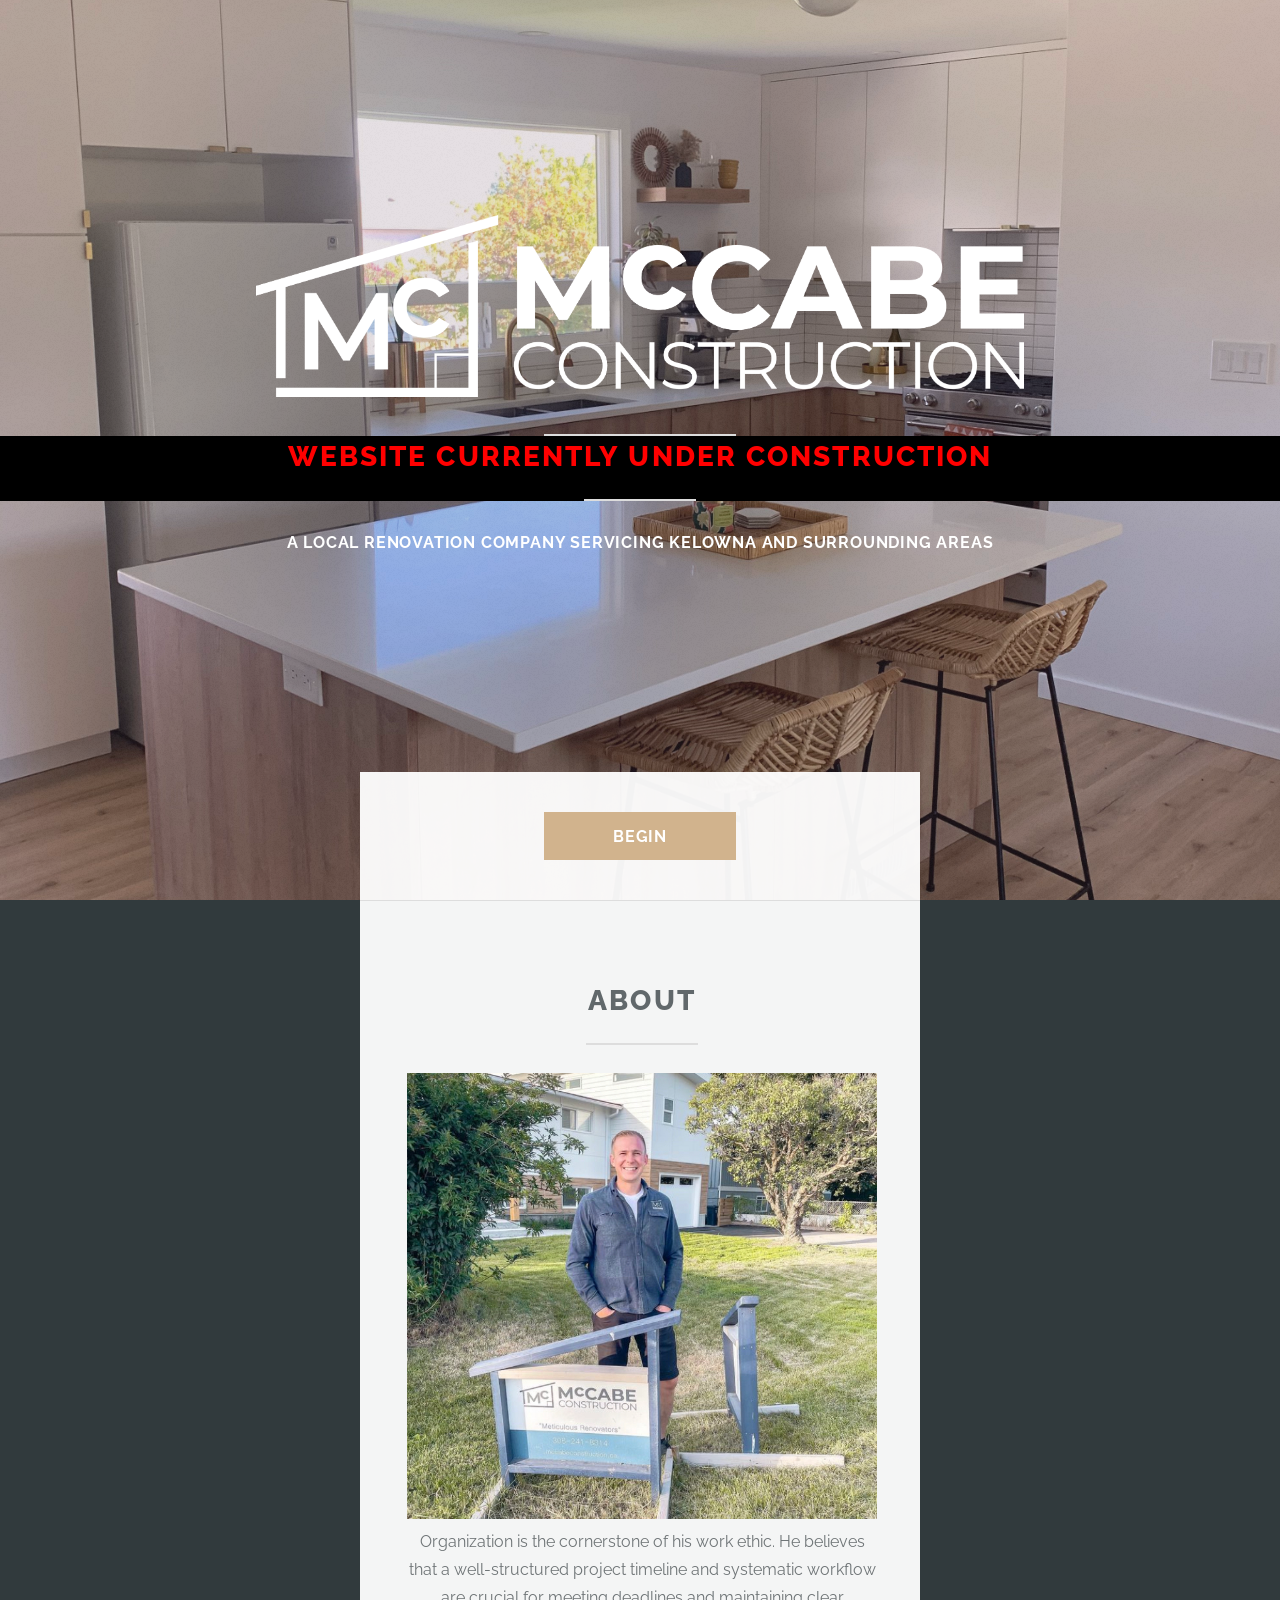
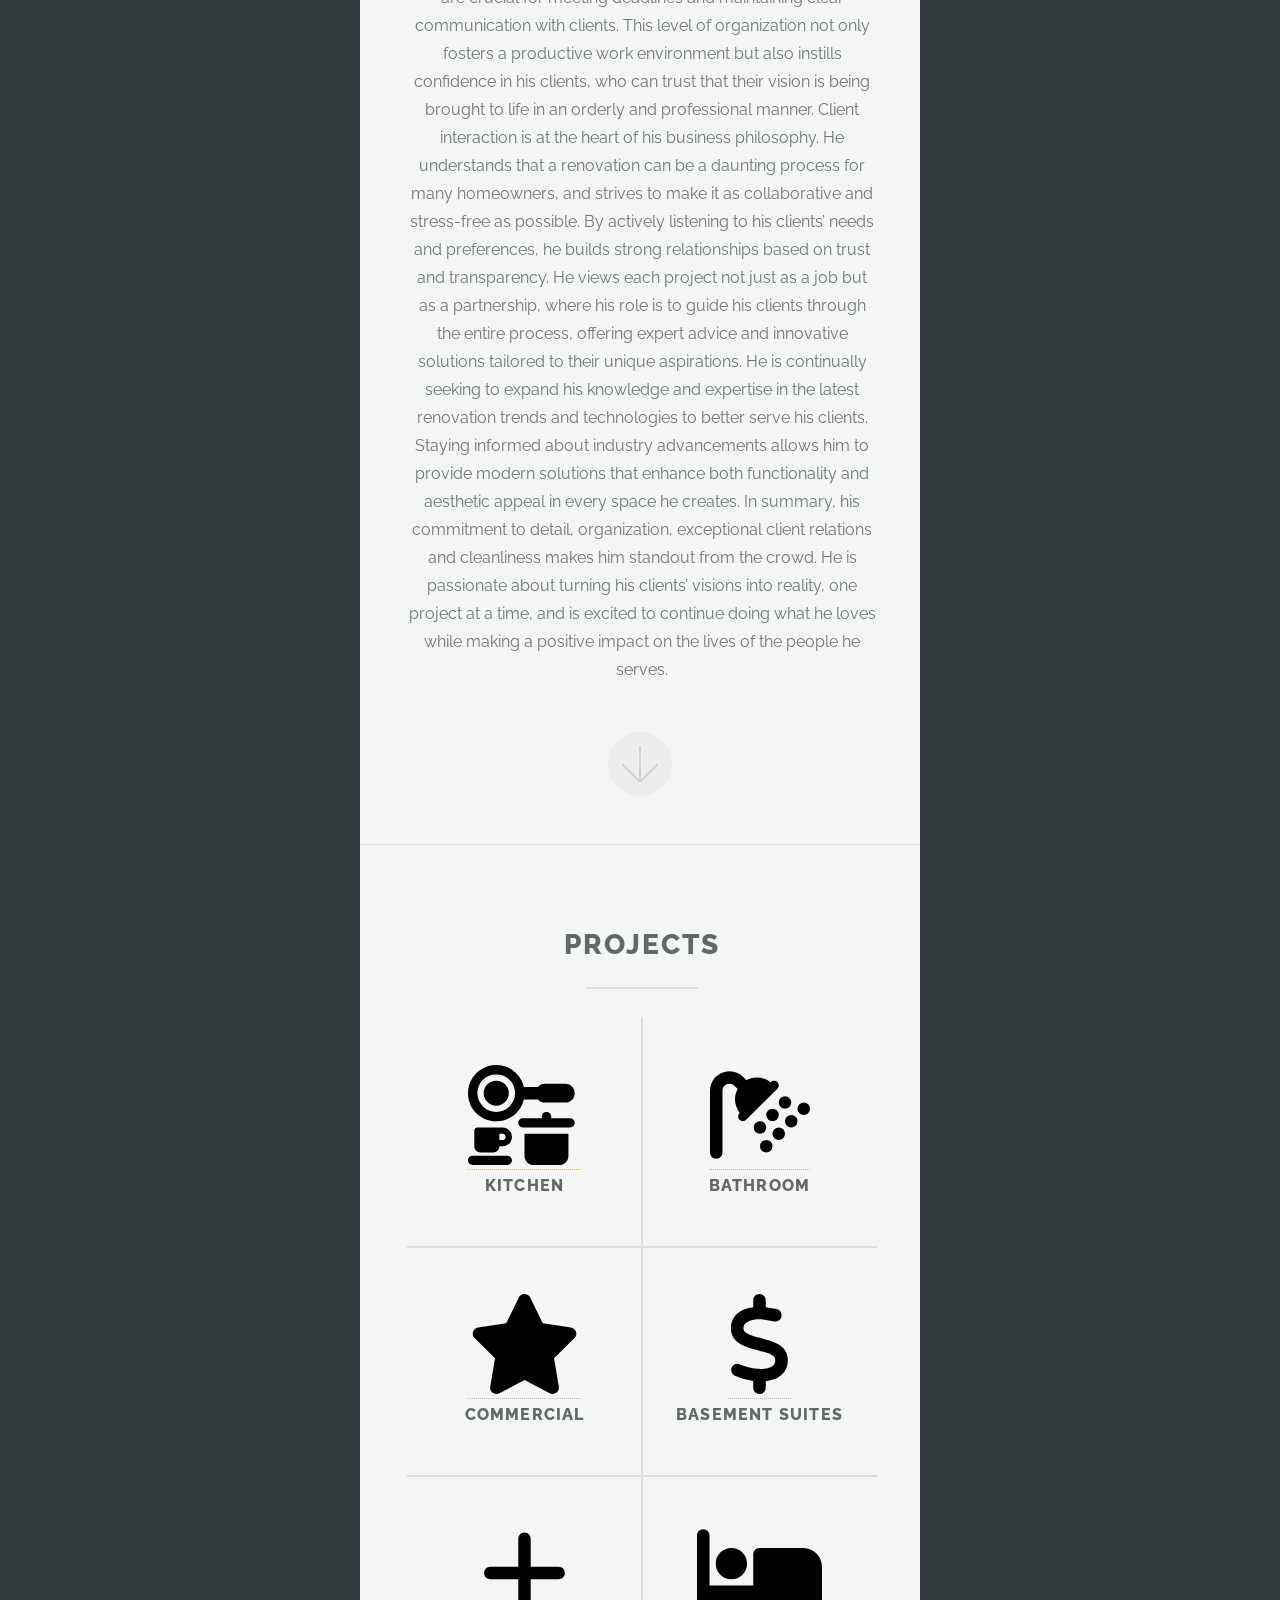
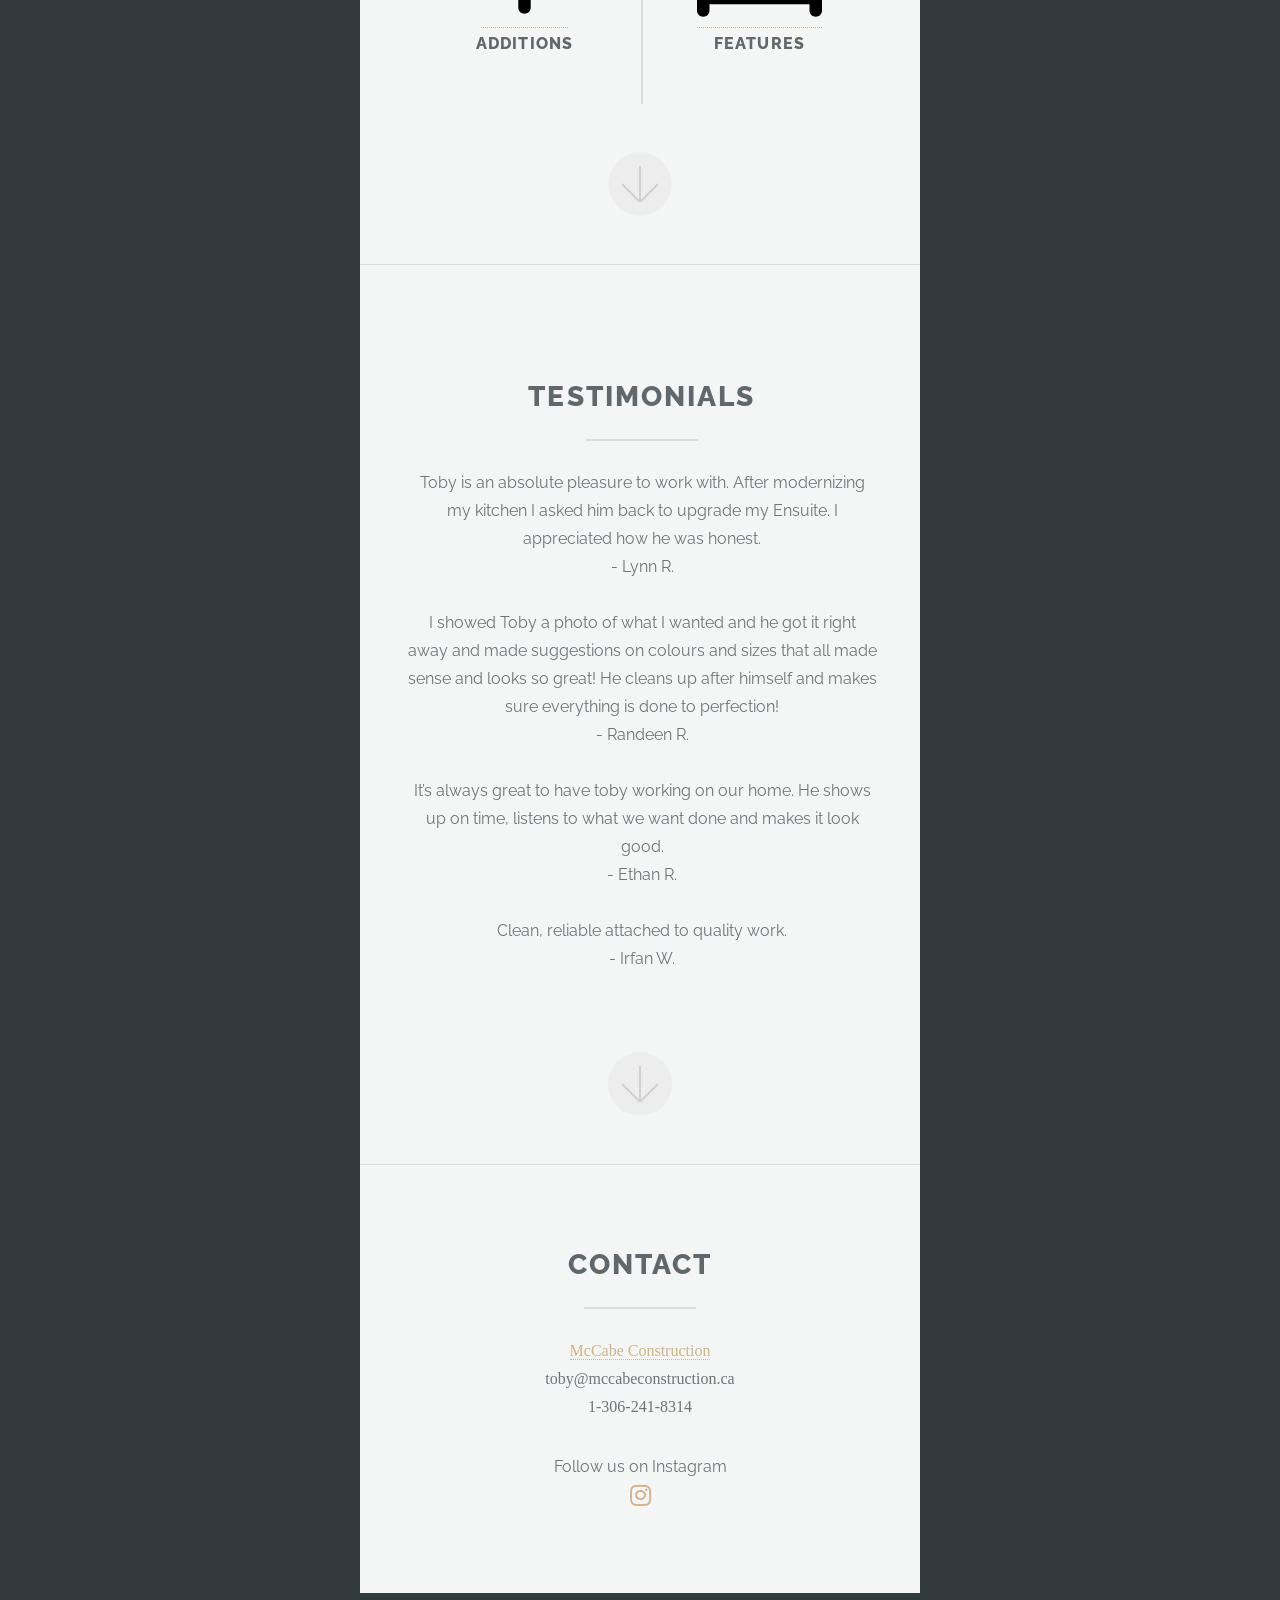
==== index.html @ 3f967850 "added projects pages" ====
<!DOCTYPE HTML>
<html>
	<head>
		<title>McCabe Construction</title>
		<meta charset="utf-8" />
		<meta name="viewport" content="width=device-width, initial-scale=1, user-scalable=no" />
		<link rel="stylesheet" href="assets/css/main.css" />
	</head>
	<body class="is-preload">

		<!-- Header -->
			<section id="header">
				<header class="major">
					<h1>
					<img width=60% src="img/mccabeConstruction.png">
					</h1>
					<h2 style="color:red;background:black">Website Currently Under Construction</h2>
					<p>A local renovation company servicing Kelowna and surrounding areas</p>
				</header>
				<div class="container">
					<ul class="actions special">
						<li><a href="#one" class="button primary scrolly">Begin</a></li>
					</ul>
				</div>
			</section>

		<!-- One -->
			<section id="one" class="main special">
				<div class="container">
					<div class="content">
						<header class="major">
							<h2>About</h2>
						</header>
						<div>
						<img width=100% src="images/about.jpg">
						</div>
						<p>
Organization is the cornerstone of his work ethic. He believes that a well-structured project timeline and systematic workflow are crucial for meeting deadlines and maintaining clear communication with clients.

This level of organization not only fosters a productive work environment but also instills confidence in his clients, who can trust that their vision is being brought to life in an orderly and professional manner.



Client interaction is at the heart of his business philosophy. He understands that a renovation can be a daunting process for many homeowners, and strives to make it as collaborative and stress-free as possible. By actively listening to his clients’ needs and preferences, he builds strong relationships based on trust and transparency. He views each project not just as a job but as a partnership, where his role is to guide his clients through the entire process, offering expert advice and innovative solutions tailored to their unique aspirations.

He is continually seeking to expand his knowledge and expertise in the latest renovation trends and technologies to better serve his clients. Staying informed about industry advancements allows him to provide modern solutions that enhance both functionality and aesthetic appeal in every space he creates.

In summary, his commitment to detail, organization, exceptional client relations and cleanliness makes him standout from the crowd. He is passionate about turning his clients’ visions into reality, one project at a time, and is excited to continue doing what he loves while making a positive impact on the lives of the people he serves.

					</p>
					</div>
					<a href="#two" class="goto-next scrolly">Next</a>
				</div>
			</section>

		<!-- Two -->
			<section id="two" class="main special">
				<div class="container">
					<div class="content">
						<header class="major">
							<h2>Projects</h2>
						</header>
						<ul class="icons-grid">
							<li>
								<a href="kitchen.html">
									<img style="height:100px" src="images/kitchen.svg">
									<h3>Kitchen</h3>
								</a>
							</li>
							<li>
								<a href="bathroom.html">
									<img style="height:100px" src="images/bathroom.svg">
									<h3>Bathroom</h3>
								</a>
							</li>
							<li>
								<a href="commercial.html">
									<img style="height:100px" src="images/commercial.svg">
									<h3>Commercial</h3>
								</a>
							</li>
							<li>
								<a href="suite.html">
									<img style="height:100px"  src="images/suite.svg">
									<h3>Basement Suites</h3>
								</a>
							</li>
							<li>
								<a href="additions.html">
									<img style="height:100px" src="images/additions.svg">
									<h3>Additions</h3>
								</a>
							</li>
							<li>
								<a href="features.html">
									<img style="height:100px" src="images/features.svg">
									<h3>Features</h3>
								</a>
							</li>
						</ul>
					</div>
					<a href="#three" class="goto-next scrolly">Next</a>
				</div>
			</section>

		<!-- Three -->
			<section id="three" class="main special">
				<div class="container">
					<div class="content">
						<header class="major">
							<h2>Testimonials </h2>
						</header>
						<p>
Toby is an absolute pleasure to work with. After modernizing my kitchen I asked him back to upgrade my Ensuite. I appreciated how he was honest.
<br> - Lynn R.
<br>
<br>
I showed Toby a photo of what I wanted and he got it right away and made suggestions on colours and sizes that all made sense and looks so great! He cleans up after himself and makes sure everything is done to perfection!
<br> - Randeen R.
<br>
<br>
It’s always great to have toby working on our home. He shows up on time, listens to what we want done and makes it look good.
<br> - Ethan R.
<br>
<br>
Clean, reliable attached to quality work.
<br> - Irfan W.
					</p>
					</div>
					<a href="#footer" class="goto-next scrolly">Next</a>
				</div>
			</section>


		<!-- Footer -->
			<section id="footer">
				<div class="container">
					<header class="major">
						<h2>Contact</h2>
					</header>
					<p style="font-family:verdana">
					<a href="index.html">McCabe Construction</a>
					<br>
					toby@mccabeconstruction.ca
					<br>
					1-306-241-8314
					<ul class="icons">
						Follow us on Instagram<br>
						<li><a href="https://www.instagram.com/mccabe_construction_inc" class="icon brands alt fa-instagram"><span class="label">Instagram</span></a></li>
					</ul>
					</p>
				</div>
				<footer>
				</footer>
			</section>

		<!-- Scripts -->
			<script src="assets/js/jquery.min.js"></script>
			<script src="assets/js/jquery.scrollex.min.js"></script>
			<script src="assets/js/jquery.scrolly.min.js"></script>
			<script src="assets/js/browser.min.js"></script>
			<script src="assets/js/breakpoints.min.js"></script>
			<script src="assets/js/util.js"></script>
			<script src="assets/js/main.js"></script>

	</body>
</html>
---- assets/css/main.css ----
@import url("fontawesome-all.min.css");
@import url("https://fonts.googleapis.com/css?family=Raleway:400,400italic,700,800");

/*
	Highlights by HTML5 UP
	html5up.net | @ajlkn
	Free for personal and commercial use under the CCA 3.0 license (html5up.net/license)
*/

html, body, div, span, applet, object,
iframe, h1, h2, h3, h4, h5, h6, p, blockquote,
pre, a, abbr, acronym, address, big, cite,
code, del, dfn, em, img, ins, kbd, q, s, samp,
small, strike, strong, sub, sup, tt, var, b,
u, i, center, dl, dt, dd, ol, ul, li, fieldset,
form, label, legend, table, caption, tbody,
tfoot, thead, tr, th, td, article, aside,
canvas, details, embed, figure, figcaption,
footer, header, hgroup, menu, nav, output, ruby,
section, summary, time, mark, audio, video {
	margin: 0;
	padding: 0;
	border: 0;
	font-size: 100%;
	font: inherit;
	vertical-align: baseline;}

article, aside, details, figcaption, figure,
footer, header, hgroup, menu, nav, section {
	display: block;}

body {
	line-height: 1;
}

ol, ul {
	list-style: none;
}

blockquote, q {
	quotes: none;
}

	blockquote:before, blockquote:after, q:before, q:after {
		content: '';
		content: none;
	}

table {
	border-collapse: collapse;
	border-spacing: 0;
}

body {
	-webkit-text-size-adjust: none;
}

mark {
	background-color: transparent;
	color: inherit;
}

input::-moz-focus-inner {
	border: 0;
	padding: 0;
}

input, select, textarea {
	-moz-appearance: none;
	-webkit-appearance: none;
	-ms-appearance: none;
	appearance: none;
}

/* Basic */

	html {
		box-sizing: border-box;
	}

	*, *:before, *:after {
		box-sizing: inherit;
	}

	html {
		background-color: #313a3d;
		background-attachment: fixed,						fixed;
		background-image: url("images/overlay.png"), url("../../images/bg.jpg");
		background-position: top left,					center center;
		background-repeat: repeat,						none;
		background-size: auto,						cover;
	}

	html.is-preload *, html.is-preload *:before, html.is-preload *:after {
		-moz-animation: none !important;
		-webkit-animation: none !important;
		-ms-animation: none !important;
		animation: none !important;
		-moz-transition: none !important;
		-webkit-transition: none !important;
		-ms-transition: none !important;
		transition: none !important;
	}

	html.is-touch {
		height: 100vh;
		overflow: hidden;
	}

		html.is-touch #wrapper {
			-webkit-backface-visibility: hidden;
			-webkit-overflow-scrolling: touch;
			-webkit-transform: translate3d(0, 0, 0);
			height: 100vh;
			overflow: auto;
		}

	body, input, select, textarea {
		color: #6f7577;
		font-family: "Raleway", "Helvetica", sans-serif;
		font-size: 15pt;
		font-weight: 400;
		line-height: 1.75em;
	}

	a {
		-moz-transition: color 0.2s ease-in-out, border-bottom-color 0.2s ease-in-out;
		-webkit-transition: color 0.2s ease-in-out, border-bottom-color 0.2s ease-in-out;
		-ms-transition: color 0.2s ease-in-out, border-bottom-color 0.2s ease-in-out;
		transition: color 0.2s ease-in-out, border-bottom-color 0.2s ease-in-out;
		border-bottom: dotted 1px;
		color: #d1b38d;
		text-decoration: none;
	}

		a:hover {
			border-bottom-color: transparent !important;
			color: #d1b38d !important;
			text-decoration: none;
		}

	strong, b {
		color: #61686b;
		font-weight: 700;
	}

	em, i {
		font-style: italic;
	}

	p {
		margin: 0 0 2em 0;
	}

	h1, h2, h3, h4, h5, h6 {
		color: #61686b;
		font-weight: 800;
		letter-spacing: 0.075em;
		line-height: 1em;
		margin: 0 0 1em 0;
		text-transform: uppercase;
	}

		h1 a, h2 a, h3 a, h4 a, h5 a, h6 a {
			color: inherit;
			text-decoration: none;
		}

	h2 {
		font-size: 1.75em;
		line-height: 1.5em;
	}

	h3 {
		font-size: 1em;
		line-height: 1.5em;
	}

	h4 {
		font-size: 0.9em;
		line-height: 1.5em;
	}

	h5 {
		font-size: 0.8em;
		line-height: 1.5em;
	}

	h6 {
		font-size: 0.7em;
		line-height: 1.5em;
	}

	sub {
		font-size: 0.8em;
		position: relative;
		top: 0.5em;
	}

	sup {
		font-size: 0.8em;
		position: relative;
		top: -0.5em;
	}

	hr {
		border: 0;
		border-bottom: solid 1px #dddddd;
		margin: 2em 0;
	}

		hr.major {
			margin: 3em 0;
		}

	blockquote {
		border-left: solid 6px #dddddd;
		font-style: italic;
		margin: 0 0 2em 0;
		padding: 0.5em 0 0.5em 1.5em;
	}

	code {
		background: rgba(144, 144, 144, 0.075);
		font-family: "Courier New", monospace;
		font-size: 0.9em;
		margin: 0 0.25em;
		padding: 0.25em 0.65em;
	}

	pre {
		-webkit-overflow-scrolling: touch;
		font-family: "Courier New", monospace;
		font-size: 0.9em;
		margin: 0 0 2em 0;
	}

		pre code {
			display: block;
			line-height: 1.75em;
			padding: 1em 1.5em;
			overflow-x: auto;
		}

	.align-left {
		text-align: left;
	}

	.align-center {
		text-align: center;
	}

	.align-right {
		text-align: right;
	}

/* Container */

	.container {
		margin: 0 auto;
		max-width: calc(100% - 4em);
		width: 35em;
	}

		.container.xsmall {
			width: 8.75em;
		}

		.container.small {
			width: 17.5em;
		}

		.container.medium {
			width: 26.25em;
		}

		.container.large {
			width: 43.75em;
		}

		.container.xlarge {
			width: 52.5em;
		}

		.container.max {
			width: 100%;
		}

		@media screen and (max-width: 980px) {

			.container {
				width: 80% !important;
				max-width: 100% !important;
			}

		}

		@media screen and (max-width: 480px) {

			.container {
				width: 100% !important;
			}

		}

/* Row */

	.row {
		display: flex;
		flex-wrap: wrap;
		box-sizing: border-box;
		align-items: stretch;
	}

		.row > * {
			box-sizing: border-box;
		}

		.row.gtr-uniform > * > :last-child {
			margin-bottom: 0;
		}

		.row.aln-left {
			justify-content: flex-start;
		}

		.row.aln-center {
			justify-content: center;
		}

		.row.aln-right {
			justify-content: flex-end;
		}

		.row.aln-top {
			align-items: flex-start;
		}

		.row.aln-middle {
			align-items: center;
		}

		.row.aln-bottom {
			align-items: flex-end;
		}

		.row > .imp {
			order: -1;
		}

		.row > .col-1 {
			width: 8.33333%;
		}

		.row > .off-1 {
			margin-left: 8.33333%;
		}

		.row > .col-2 {
			width: 16.66667%;
		}

		.row > .off-2 {
			margin-left: 16.66667%;
		}

		.row > .col-3 {
			width: 25%;
		}

		.row > .off-3 {
			margin-left: 25%;
		}

		.row > .col-4 {
			width: 33.33333%;
		}

		.row > .off-4 {
			margin-left: 33.33333%;
		}

		.row > .col-5 {
			width: 41.66667%;
		}

		.row > .off-5 {
			margin-left: 41.66667%;
		}

		.row > .col-6 {
			width: 50%;
		}

		.row > .off-6 {
			margin-left: 50%;
		}

		.row > .col-7 {
			width: 58.33333%;
		}

		.row > .off-7 {
			margin-left: 58.33333%;
		}

		.row > .col-8 {
			width: 66.66667%;
		}

		.row > .off-8 {
			margin-left: 66.66667%;
		}

		.row > .col-9 {
			width: 75%;
		}

		.row > .off-9 {
			margin-left: 75%;
		}

		.row > .col-10 {
			width: 83.33333%;
		}

		.row > .off-10 {
			margin-left: 83.33333%;
		}

		.row > .col-11 {
			width: 91.66667%;
		}

		.row > .off-11 {
			margin-left: 91.66667%;
		}

		.row > .col-12 {
			width: 100%;
		}

		.row > .off-12 {
			margin-left: 100%;
		}

		.row.gtr-0 {
			margin-top: 0;
			margin-left: 0em;
		}

			.row.gtr-0 > * {
				padding: 0 0 0 0em;
			}

			.row.gtr-0.gtr-uniform {
				margin-top: 0em;
			}

				.row.gtr-0.gtr-uniform > * {
					padding-top: 0em;
				}

		.row.gtr-25 {
			margin-top: 0;
			margin-left: -0.375em;
		}

			.row.gtr-25 > * {
				padding: 0 0 0 0.375em;
			}

			.row.gtr-25.gtr-uniform {
				margin-top: -0.375em;
			}

				.row.gtr-25.gtr-uniform > * {
					padding-top: 0.375em;
				}

		.row.gtr-50 {
			margin-top: 0;
			margin-left: -0.75em;
		}

			.row.gtr-50 > * {
				padding: 0 0 0 0.75em;
			}

			.row.gtr-50.gtr-uniform {
				margin-top: -0.75em;
			}

				.row.gtr-50.gtr-uniform > * {
					padding-top: 0.75em;
				}

		.row {
			margin-top: 0;
			margin-left: -1.5em;
		}

			.row > * {
				padding: 0 0 0 1.5em;
			}

			.row.gtr-uniform {
				margin-top: -1.5em;
			}

				.row.gtr-uniform > * {
					padding-top: 1.5em;
				}

		.row.gtr-150 {
			margin-top: 0;
			margin-left: -2.25em;
		}

			.row.gtr-150 > * {
				padding: 0 0 0 2.25em;
			}

			.row.gtr-150.gtr-uniform {
				margin-top: -2.25em;
			}

				.row.gtr-150.gtr-uniform > * {
					padding-top: 2.25em;
				}

		.row.gtr-200 {
			margin-top: 0;
			margin-left: -3em;
		}

			.row.gtr-200 > * {
				padding: 0 0 0 3em;
			}

			.row.gtr-200.gtr-uniform {
				margin-top: -3em;
			}

				.row.gtr-200.gtr-uniform > * {
					padding-top: 3em;
				}

		@media screen and (max-width: 1680px) {

			.row {
				display: flex;
				flex-wrap: wrap;
				box-sizing: border-box;
				align-items: stretch;
			}

				.row > * {
					box-sizing: border-box;
				}

				.row.gtr-uniform > * > :last-child {
					margin-bottom: 0;
				}

				.row.aln-left {
					justify-content: flex-start;
				}

				.row.aln-center {
					justify-content: center;
				}

				.row.aln-right {
					justify-content: flex-end;
				}

				.row.aln-top {
					align-items: flex-start;
				}

				.row.aln-middle {
					align-items: center;
				}

				.row.aln-bottom {
					align-items: flex-end;
				}

				.row > .imp-large {
					order: -1;
				}

				.row > .col-1-large {
					width: 8.33333%;
				}

				.row > .off-1-large {
					margin-left: 8.33333%;
				}

				.row > .col-2-large {
					width: 16.66667%;
				}

				.row > .off-2-large {
					margin-left: 16.66667%;
				}

				.row > .col-3-large {
					width: 25%;
				}

				.row > .off-3-large {
					margin-left: 25%;
				}

				.row > .col-4-large {
					width: 33.33333%;
				}

				.row > .off-4-large {
					margin-left: 33.33333%;
				}

				.row > .col-5-large {
					width: 41.66667%;
				}

				.row > .off-5-large {
					margin-left: 41.66667%;
				}

				.row > .col-6-large {
					width: 50%;
				}

				.row > .off-6-large {
					margin-left: 50%;
				}

				.row > .col-7-large {
					width: 58.33333%;
				}

				.row > .off-7-large {
					margin-left: 58.33333%;
				}

				.row > .col-8-large {
					width: 66.66667%;
				}

				.row > .off-8-large {
					margin-left: 66.66667%;
				}

				.row > .col-9-large {
					width: 75%;
				}

				.row > .off-9-large {
					margin-left: 75%;
				}

				.row > .col-10-large {
					width: 83.33333%;
				}

				.row > .off-10-large {
					margin-left: 83.33333%;
				}

				.row > .col-11-large {
					width: 91.66667%;
				}

				.row > .off-11-large {
					margin-left: 91.66667%;
				}

				.row > .col-12-large {
					width: 100%;
				}

				.row > .off-12-large {
					margin-left: 100%;
				}

				.row.gtr-0 {
					margin-top: 0;
					margin-left: 0em;
				}

					.row.gtr-0 > * {
						padding: 0 0 0 0em;
					}

					.row.gtr-0.gtr-uniform {
						margin-top: 0em;
					}

						.row.gtr-0.gtr-uniform > * {
							padding-top: 0em;
						}

				.row.gtr-25 {
					margin-top: 0;
					margin-left: -0.375em;
				}

					.row.gtr-25 > * {
						padding: 0 0 0 0.375em;
					}

					.row.gtr-25.gtr-uniform {
						margin-top: -0.375em;
					}

						.row.gtr-25.gtr-uniform > * {
							padding-top: 0.375em;
						}

				.row.gtr-50 {
					margin-top: 0;
					margin-left: -0.75em;
				}

					.row.gtr-50 > * {
						padding: 0 0 0 0.75em;
					}

					.row.gtr-50.gtr-uniform {
						margin-top: -0.75em;
					}

						.row.gtr-50.gtr-uniform > * {
							padding-top: 0.75em;
						}

				.row {
					margin-top: 0;
					margin-left: -1.5em;
				}

					.row > * {
						padding: 0 0 0 1.5em;
					}

					.row.gtr-uniform {
						margin-top: -1.5em;
					}

						.row.gtr-uniform > * {
							padding-top: 1.5em;
						}

				.row.gtr-150 {
					margin-top: 0;
					margin-left: -2.25em;
				}

					.row.gtr-150 > * {
						padding: 0 0 0 2.25em;
					}

					.row.gtr-150.gtr-uniform {
						margin-top: -2.25em;
					}

						.row.gtr-150.gtr-uniform > * {
							padding-top: 2.25em;
						}

				.row.gtr-200 {
					margin-top: 0;
					margin-left: -3em;
				}

					.row.gtr-200 > * {
						padding: 0 0 0 3em;
					}

					.row.gtr-200.gtr-uniform {
						margin-top: -3em;
					}

						.row.gtr-200.gtr-uniform > * {
							padding-top: 3em;
						}

		}

		@media screen and (max-width: 980px) {

			.row {
				display: flex;
				flex-wrap: wrap;
				box-sizing: border-box;
				align-items: stretch;
			}

				.row > * {
					box-sizing: border-box;
				}

				.row.gtr-uniform > * > :last-child {
					margin-bottom: 0;
				}

				.row.aln-left {
					justify-content: flex-start;
				}

				.row.aln-center {
					justify-content: center;
				}

				.row.aln-right {
					justify-content: flex-end;
				}

				.row.aln-top {
					align-items: flex-start;
				}

				.row.aln-middle {
					align-items: center;
				}

				.row.aln-bottom {
					align-items: flex-end;
				}

				.row > .imp-medium {
					order: -1;
				}

				.row > .col-1-medium {
					width: 8.33333%;
				}

				.row > .off-1-medium {
					margin-left: 8.33333%;
				}

				.row > .col-2-medium {
					width: 16.66667%;
				}

				.row > .off-2-medium {
					margin-left: 16.66667%;
				}

				.row > .col-3-medium {
					width: 25%;
				}

				.row > .off-3-medium {
					margin-left: 25%;
				}

				.row > .col-4-medium {
					width: 33.33333%;
				}

				.row > .off-4-medium {
					margin-left: 33.33333%;
				}

				.row > .col-5-medium {
					width: 41.66667%;
				}

				.row > .off-5-medium {
					margin-left: 41.66667%;
				}

				.row > .col-6-medium {
					width: 50%;
				}

				.row > .off-6-medium {
					margin-left: 50%;
				}

				.row > .col-7-medium {
					width: 58.33333%;
				}

				.row > .off-7-medium {
					margin-left: 58.33333%;
				}

				.row > .col-8-medium {
					width: 66.66667%;
				}

				.row > .off-8-medium {
					margin-left: 66.66667%;
				}

				.row > .col-9-medium {
					width: 75%;
				}

				.row > .off-9-medium {
					margin-left: 75%;
				}

				.row > .col-10-medium {
					width: 83.33333%;
				}

				.row > .off-10-medium {
					margin-left: 83.33333%;
				}

				.row > .col-11-medium {
					width: 91.66667%;
				}

				.row > .off-11-medium {
					margin-left: 91.66667%;
				}

				.row > .col-12-medium {
					width: 100%;
				}

				.row > .off-12-medium {
					margin-left: 100%;
				}

				.row.gtr-0 {
					margin-top: 0;
					margin-left: 0em;
				}

					.row.gtr-0 > * {
						padding: 0 0 0 0em;
					}

					.row.gtr-0.gtr-uniform {
						margin-top: 0em;
					}

						.row.gtr-0.gtr-uniform > * {
							padding-top: 0em;
						}

				.row.gtr-25 {
					margin-top: 0;
					margin-left: -0.375em;
				}

					.row.gtr-25 > * {
						padding: 0 0 0 0.375em;
					}

					.row.gtr-25.gtr-uniform {
						margin-top: -0.375em;
					}

						.row.gtr-25.gtr-uniform > * {
							padding-top: 0.375em;
						}

				.row.gtr-50 {
					margin-top: 0;
					margin-left: -0.75em;
				}

					.row.gtr-50 > * {
						padding: 0 0 0 0.75em;
					}

					.row.gtr-50.gtr-uniform {
						margin-top: -0.75em;
					}

						.row.gtr-50.gtr-uniform > * {
							padding-top: 0.75em;
						}

				.row {
					margin-top: 0;
					margin-left: -1.5em;
				}

					.row > * {
						padding: 0 0 0 1.5em;
					}

					.row.gtr-uniform {
						margin-top: -1.5em;
					}

						.row.gtr-uniform > * {
							padding-top: 1.5em;
						}

				.row.gtr-150 {
					margin-top: 0;
					margin-left: -2.25em;
				}

					.row.gtr-150 > * {
						padding: 0 0 0 2.25em;
					}

					.row.gtr-150.gtr-uniform {
						margin-top: -2.25em;
					}

						.row.gtr-150.gtr-uniform > * {
							padding-top: 2.25em;
						}

				.row.gtr-200 {
					margin-top: 0;
					margin-left: -3em;
				}

					.row.gtr-200 > * {
						padding: 0 0 0 3em;
					}

					.row.gtr-200.gtr-uniform {
						margin-top: -3em;
					}

						.row.gtr-200.gtr-uniform > * {
							padding-top: 3em;
						}

		}

		@media screen and (max-width: 736px) {

			.row {
				display: flex;
				flex-wrap: wrap;
				box-sizing: border-box;
				align-items: stretch;
			}

				.row > * {
					box-sizing: border-box;
				}

				.row.gtr-uniform > * > :last-child {
					margin-bottom: 0;
				}

				.row.aln-left {
					justify-content: flex-start;
				}

				.row.aln-center {
					justify-content: center;
				}

				.row.aln-right {
					justify-content: flex-end;
				}

				.row.aln-top {
					align-items: flex-start;
				}

				.row.aln-middle {
					align-items: center;
				}

				.row.aln-bottom {
					align-items: flex-end;
				}

				.row > .imp-small {
					order: -1;
				}

				.row > .col-1-small {
					width: 8.33333%;
				}

				.row > .off-1-small {
					margin-left: 8.33333%;
				}

				.row > .col-2-small {
					width: 16.66667%;
				}

				.row > .off-2-small {
					margin-left: 16.66667%;
				}

				.row > .col-3-small {
					width: 25%;
				}

				.row > .off-3-small {
					margin-left: 25%;
				}

				.row > .col-4-small {
					width: 33.33333%;
				}

				.row > .off-4-small {
					margin-left: 33.33333%;
				}

				.row > .col-5-small {
					width: 41.66667%;
				}

				.row > .off-5-small {
					margin-left: 41.66667%;
				}

				.row > .col-6-small {
					width: 50%;
				}

				.row > .off-6-small {
					margin-left: 50%;
				}

				.row > .col-7-small {
					width: 58.33333%;
				}

				.row > .off-7-small {
					margin-left: 58.33333%;
				}

				.row > .col-8-small {
					width: 66.66667%;
				}

				.row > .off-8-small {
					margin-left: 66.66667%;
				}

				.row > .col-9-small {
					width: 75%;
				}

				.row > .off-9-small {
					margin-left: 75%;
				}

				.row > .col-10-small {
					width: 83.33333%;
				}

				.row > .off-10-small {
					margin-left: 83.33333%;
				}

				.row > .col-11-small {
					width: 91.66667%;
				}

				.row > .off-11-small {
					margin-left: 91.66667%;
				}

				.row > .col-12-small {
					width: 100%;
				}

				.row > .off-12-small {
					margin-left: 100%;
				}

				.row.gtr-0 {
					margin-top: 0;
					margin-left: 0em;
				}

					.row.gtr-0 > * {
						padding: 0 0 0 0em;
					}

					.row.gtr-0.gtr-uniform {
						margin-top: 0em;
					}

						.row.gtr-0.gtr-uniform > * {
							padding-top: 0em;
						}

				.row.gtr-25 {
					margin-top: 0;
					margin-left: -0.25em;
				}

					.row.gtr-25 > * {
						padding: 0 0 0 0.25em;
					}

					.row.gtr-25.gtr-uniform {
						margin-top: -0.25em;
					}

						.row.gtr-25.gtr-uniform > * {
							padding-top: 0.25em;
						}

				.row.gtr-50 {
					margin-top: 0;
					margin-left: -0.5em;
				}

					.row.gtr-50 > * {
						padding: 0 0 0 0.5em;
					}

					.row.gtr-50.gtr-uniform {
						margin-top: -0.5em;
					}

						.row.gtr-50.gtr-uniform > * {
							padding-top: 0.5em;
						}

				.row {
					margin-top: 0;
					margin-left: -1em;
				}

					.row > * {
						padding: 0 0 0 1em;
					}

					.row.gtr-uniform {
						margin-top: -1em;
					}

						.row.gtr-uniform > * {
							padding-top: 1em;
						}

				.row.gtr-150 {
					margin-top: 0;
					margin-left: -1.5em;
				}

					.row.gtr-150 > * {
						padding: 0 0 0 1.5em;
					}

					.row.gtr-150.gtr-uniform {
						margin-top: -1.5em;
					}

						.row.gtr-150.gtr-uniform > * {
							padding-top: 1.5em;
						}

				.row.gtr-200 {
					margin-top: 0;
					margin-left: -2em;
				}

					.row.gtr-200 > * {
						padding: 0 0 0 2em;
					}

					.row.gtr-200.gtr-uniform {
						margin-top: -2em;
					}

						.row.gtr-200.gtr-uniform > * {
							padding-top: 2em;
						}

		}

		@media screen and (max-width: 480px) {

			.row {
				display: flex;
				flex-wrap: wrap;
				box-sizing: border-box;
				align-items: stretch;
			}

				.row > * {
					box-sizing: border-box;
				}

				.row.gtr-uniform > * > :last-child {
					margin-bottom: 0;
				}

				.row.aln-left {
					justify-content: flex-start;
				}

				.row.aln-center {
					justify-content: center;
				}

				.row.aln-right {
					justify-content: flex-end;
				}

				.row.aln-top {
					align-items: flex-start;
				}

				.row.aln-middle {
					align-items: center;
				}

				.row.aln-bottom {
					align-items: flex-end;
				}

				.row > .imp-xsmall {
					order: -1;
				}

				.row > .col-1-xsmall {
					width: 8.33333%;
				}

				.row > .off-1-xsmall {
					margin-left: 8.33333%;
				}

				.row > .col-2-xsmall {
					width: 16.66667%;
				}

				.row > .off-2-xsmall {
					margin-left: 16.66667%;
				}

				.row > .col-3-xsmall {
					width: 25%;
				}

				.row > .off-3-xsmall {
					margin-left: 25%;
				}

				.row > .col-4-xsmall {
					width: 33.33333%;
				}

				.row > .off-4-xsmall {
					margin-left: 33.33333%;
				}

				.row > .col-5-xsmall {
					width: 41.66667%;
				}

				.row > .off-5-xsmall {
					margin-left: 41.66667%;
				}

				.row > .col-6-xsmall {
					width: 50%;
				}

				.row > .off-6-xsmall {
					margin-left: 50%;
				}

				.row > .col-7-xsmall {
					width: 58.33333%;
				}

				.row > .off-7-xsmall {
					margin-left: 58.33333%;
				}

				.row > .col-8-xsmall {
					width: 66.66667%;
				}

				.row > .off-8-xsmall {
					margin-left: 66.66667%;
				}

				.row > .col-9-xsmall {
					width: 75%;
				}

				.row > .off-9-xsmall {
					margin-left: 75%;
				}

				.row > .col-10-xsmall {
					width: 83.33333%;
				}

				.row > .off-10-xsmall {
					margin-left: 83.33333%;
				}

				.row > .col-11-xsmall {
					width: 91.66667%;
				}

				.row > .off-11-xsmall {
					margin-left: 91.66667%;
				}

				.row > .col-12-xsmall {
					width: 100%;
				}

				.row > .off-12-xsmall {
					margin-left: 100%;
				}

				.row.gtr-0 {
					margin-top: 0;
					margin-left: 0em;
				}

					.row.gtr-0 > * {
						padding: 0 0 0 0em;
					}

					.row.gtr-0.gtr-uniform {
						margin-top: 0em;
					}

						.row.gtr-0.gtr-uniform > * {
							padding-top: 0em;
						}

				.row.gtr-25 {
					margin-top: 0;
					margin-left: -0.25em;
				}

					.row.gtr-25 > * {
						padding: 0 0 0 0.25em;
					}

					.row.gtr-25.gtr-uniform {
						margin-top: -0.25em;
					}

						.row.gtr-25.gtr-uniform > * {
							padding-top: 0.25em;
						}

				.row.gtr-50 {
					margin-top: 0;
					margin-left: -0.5em;
				}

					.row.gtr-50 > * {
						padding: 0 0 0 0.5em;
					}

					.row.gtr-50.gtr-uniform {
						margin-top: -0.5em;
					}

						.row.gtr-50.gtr-uniform > * {
							padding-top: 0.5em;
						}

				.row {
					margin-top: 0;
					margin-left: -1em;
				}

					.row > * {
						padding: 0 0 0 1em;
					}

					.row.gtr-uniform {
						margin-top: -1em;
					}

						.row.gtr-uniform > * {
							padding-top: 1em;
						}

				.row.gtr-150 {
					margin-top: 0;
					margin-left: -1.5em;
				}

					.row.gtr-150 > * {
						padding: 0 0 0 1.5em;
					}

					.row.gtr-150.gtr-uniform {
						margin-top: -1.5em;
					}

						.row.gtr-150.gtr-uniform > * {
							padding-top: 1.5em;
						}

				.row.gtr-200 {
					margin-top: 0;
					margin-left: -2em;
				}

					.row.gtr-200 > * {
						padding: 0 0 0 2em;
					}

					.row.gtr-200.gtr-uniform {
						margin-top: -2em;
					}

						.row.gtr-200.gtr-uniform > * {
							padding-top: 2em;
						}

		}

/* Loader */

	@-moz-keyframes spinner-show {
		0% {
			opacity: 0;
		}

		100% {
			opacity: 1;
		}
	}

	@-webkit-keyframes spinner-show {
		0% {
			opacity: 0;
		}

		100% {
			opacity: 1;
		}
	}

	@-ms-keyframes spinner-show {
		0% {
			opacity: 0;
		}

		100% {
			opacity: 1;
		}
	}

	@keyframes spinner-show {
		0% {
			opacity: 0;
		}

		100% {
			opacity: 1;
		}
	}

	@-moz-keyframes spinner-hide {
		0% {
			color: #464e50;
			z-index: 10001;
			-moz-transform: scale(1) rotate(0deg);
			-webkit-transform: scale(1) rotate(0deg);
			-ms-transform: scale(1) rotate(0deg);
			transform: scale(1) rotate(0deg);
		}

		99% {
			color: #313a3d;
			z-index: 10001;
			-moz-transform: scale(0.5) rotate(360deg);
			-webkit-transform: scale(0.5) rotate(360deg);
			-ms-transform: scale(0.5) rotate(360deg);
			transform: scale(0.5) rotate(360deg);
		}

		100% {
			color: #313a3d;
			z-index: -1;
			-moz-transform: scale(0) rotate(360deg);
			-webkit-transform: scale(0) rotate(360deg);
			-ms-transform: scale(0) rotate(360deg);
			transform: scale(0) rotate(360deg);
		}
	}

	@-webkit-keyframes spinner-hide {
		0% {
			color: #464e50;
			z-index: 10001;
			-moz-transform: scale(1) rotate(0deg);
			-webkit-transform: scale(1) rotate(0deg);
			-ms-transform: scale(1) rotate(0deg);
			transform: scale(1) rotate(0deg);
		}

		99% {
			color: #313a3d;
			z-index: 10001;
			-moz-transform: scale(0.5) rotate(360deg);
			-webkit-transform: scale(0.5) rotate(360deg);
			-ms-transform: scale(0.5) rotate(360deg);
			transform: scale(0.5) rotate(360deg);
		}

		100% {
			color: #313a3d;
			z-index: -1;
			-moz-transform: scale(0) rotate(360deg);
			-webkit-transform: scale(0) rotate(360deg);
			-ms-transform: scale(0) rotate(360deg);
			transform: scale(0) rotate(360deg);
		}
	}

	@-ms-keyframes spinner-hide {
		0% {
			color: #464e50;
			z-index: 10001;
			-moz-transform: scale(1) rotate(0deg);
			-webkit-transform: scale(1) rotate(0deg);
			-ms-transform: scale(1) rotate(0deg);
			transform: scale(1) rotate(0deg);
		}

		99% {
			color: #313a3d;
			z-index: 10001;
			-moz-transform: scale(0.5) rotate(360deg);
			-webkit-transform: scale(0.5) rotate(360deg);
			-ms-transform: scale(0.5) rotate(360deg);
			transform: scale(0.5) rotate(360deg);
		}

		100% {
			color: #313a3d;
			z-index: -1;
			-moz-transform: scale(0) rotate(360deg);
			-webkit-transform: scale(0) rotate(360deg);
			-ms-transform: scale(0) rotate(360deg);
			transform: scale(0) rotate(360deg);
		}
	}

	@keyframes spinner-hide {
		0% {
			color: #464e50;
			z-index: 10001;
			-moz-transform: scale(1) rotate(0deg);
			-webkit-transform: scale(1) rotate(0deg);
			-ms-transform: scale(1) rotate(0deg);
			transform: scale(1) rotate(0deg);
		}

		99% {
			color: #313a3d;
			z-index: 10001;
			-moz-transform: scale(0.5) rotate(360deg);
			-webkit-transform: scale(0.5) rotate(360deg);
			-ms-transform: scale(0.5) rotate(360deg);
			transform: scale(0.5) rotate(360deg);
		}

		100% {
			color: #313a3d;
			z-index: -1;
			-moz-transform: scale(0) rotate(360deg);
			-webkit-transform: scale(0) rotate(360deg);
			-ms-transform: scale(0) rotate(360deg);
			transform: scale(0) rotate(360deg);
		}
	}

	@-moz-keyframes spinner-rotate {
		0% {
			-moz-transform: scale(1) rotate(0deg);
			-webkit-transform: scale(1) rotate(0deg);
			-ms-transform: scale(1) rotate(0deg);
			transform: scale(1) rotate(0deg);
		}

		100% {
			-moz-transform: scale(1) rotate(360deg);
			-webkit-transform: scale(1) rotate(360deg);
			-ms-transform: scale(1) rotate(360deg);
			transform: scale(1) rotate(360deg);
		}
	}

	@-webkit-keyframes spinner-rotate {
		0% {
			-moz-transform: scale(1) rotate(0deg);
			-webkit-transform: scale(1) rotate(0deg);
			-ms-transform: scale(1) rotate(0deg);
			transform: scale(1) rotate(0deg);
		}

		100% {
			-moz-transform: scale(1) rotate(360deg);
			-webkit-transform: scale(1) rotate(360deg);
			-ms-transform: scale(1) rotate(360deg);
			transform: scale(1) rotate(360deg);
		}
	}

	@-ms-keyframes spinner-rotate {
		0% {
			-moz-transform: scale(1) rotate(0deg);
			-webkit-transform: scale(1) rotate(0deg);
			-ms-transform: scale(1) rotate(0deg);
			transform: scale(1) rotate(0deg);
		}

		100% {
			-moz-transform: scale(1) rotate(360deg);
			-webkit-transform: scale(1) rotate(360deg);
			-ms-transform: scale(1) rotate(360deg);
			transform: scale(1) rotate(360deg);
		}
	}

	@keyframes spinner-rotate {
		0% {
			-moz-transform: scale(1) rotate(0deg);
			-webkit-transform: scale(1) rotate(0deg);
			-ms-transform: scale(1) rotate(0deg);
			transform: scale(1) rotate(0deg);
		}

		100% {
			-moz-transform: scale(1) rotate(360deg);
			-webkit-transform: scale(1) rotate(360deg);
			-ms-transform: scale(1) rotate(360deg);
			transform: scale(1) rotate(360deg);
		}
	}

	@-moz-keyframes overlay-hide {
		0% {
			opacity: 1;
			z-index: 10000;
		}

		15% {
			opacity: 1;
			z-index: 10000;
		}

		99% {
			opacity: 0;
			z-index: 10000;
		}

		100% {
			opacity: 0;
			z-index: -1;
		}
	}

	@-webkit-keyframes overlay-hide {
		0% {
			opacity: 1;
			z-index: 10000;
		}

		15% {
			opacity: 1;
			z-index: 10000;
		}

		99% {
			opacity: 0;
			z-index: 10000;
		}

		100% {
			opacity: 0;
			z-index: -1;
		}
	}

	@-ms-keyframes overlay-hide {
		0% {
			opacity: 1;
			z-index: 10000;
		}

		15% {
			opacity: 1;
			z-index: 10000;
		}

		99% {
			opacity: 0;
			z-index: 10000;
		}

		100% {
			opacity: 0;
			z-index: -1;
		}
	}

	@keyframes overlay-hide {
		0% {
			opacity: 1;
			z-index: 10000;
		}

		15% {
			opacity: 1;
			z-index: 10000;
		}

		99% {
			opacity: 0;
			z-index: 10000;
		}

		100% {
			opacity: 0;
			z-index: -1;
		}
	}

	html body {
		text-decoration: none;
	}

		html body:before {
			-moz-osx-font-smoothing: grayscale;
			-webkit-font-smoothing: antialiased;
			display: inline-block;
			font-style: normal;
			font-variant: normal;
			text-rendering: auto;
			line-height: 1;
			text-transform: none !important;
			font-family: 'Font Awesome 5 Free';
			font-weight: 900;
		}

		html body:before {
			-moz-animation: spinner-show 1.5s 1 0.25s ease forwards, spinner-hide 0.25s ease-in-out forwards !important;
			-webkit-animation: spinner-show 1.5s 1 0.25s ease forwards, spinner-hide 0.25s ease-in-out forwards !important;
			-ms-animation: spinner-show 1.5s 1 0.25s ease forwards, spinner-hide 0.25s ease-in-out forwards !important;
			animation: spinner-show 1.5s 1 0.25s ease forwards, spinner-hide 0.25s ease-in-out forwards !important;
			-moz-transform-origin: 50% 50%;
			-webkit-transform-origin: 50% 50%;
			-ms-transform-origin: 50% 50%;
			transform-origin: 50% 50%;
			color: #464e50;
			content: '\f1ce';
			cursor: default;
			display: block;
			font-size: 2em;
			height: 2em;
			left: 50%;
			opacity: 0;
			line-height: 2em;
			margin: -1em 0 0 -1em;
			position: fixed;
			text-align: center;
			top: 50%;
			width: 2em;
			z-index: -1;
		}

		html body:after {
			-moz-animation: overlay-hide 1s ease-in forwards !important;
			-webkit-animation: overlay-hide 1s ease-in forwards !important;
			-ms-animation: overlay-hide 1s ease-in forwards !important;
			animation: overlay-hide 1s ease-in forwards !important;
			background: #313a3d;
			content: '';
			display: block;
			height: 100%;
			left: 0;
			opacity: 0;
			position: fixed;
			top: 0;
			width: 100%;
			z-index: -1;
		}

	html.is-preload body:before {
		-moz-animation: spinner-show 1.5s 1 0.25s ease forwards, spinner-rotate 0.75s infinite linear !important;
		-webkit-animation: spinner-show 1.5s 1 0.25s ease forwards, spinner-rotate 0.75s infinite linear !important;
		-ms-animation: spinner-show 1.5s 1 0.25s ease forwards, spinner-rotate 0.75s infinite linear !important;
		animation: spinner-show 1.5s 1 0.25s ease forwards, spinner-rotate 0.75s infinite linear !important;
		z-index: 10001;
	}

	html.is-preload body:after {
		-moz-animation: none !important;
		-webkit-animation: none !important;
		-ms-animation: none !important;
		animation: none !important;
		opacity: 1;
		z-index: 10000;
	}

	@media (-webkit-min-device-pixel-ratio: 2) {

		html body:before {
			line-height: 2.025em;
		}

	}

/* Section/Article */

	section.special, article.special {
		text-align: center;
	}

	header p {
		color: #a8b0b3;
		letter-spacing: 0.05em;
		text-transform: uppercase;
	}

	header h1 + p {
		margin-top: -1em;
	}

	header h2 + p {
		margin-top: -1em;
	}

	header h3 + p {
		margin-top: -0.8em;
	}

	header h4 + p,
	header h5 + p,
	header h6 + p {
		font-size: 0.8em;
		margin-top: -0.6em;
	}

	header.major {
		text-align: center;
	}

		header.major h1, header.major h2, header.major h3, header.major h4, header.major h5, header.major h6 {
			position: relative;
		}

			header.major h1:after, header.major h2:after, header.major h3:after, header.major h4:after, header.major h5:after, header.major h6:after {
				background: #dddddd;
				content: '';
				display: block;
				height: 2px;
				margin: 0.75em auto 0 auto;
				position: relative;
				width: 4em;
			}

		header.major p {
			margin-top: 0;
		}

/* Form */

	form {
		margin: 0 0 2em 0;
	}

	label {
		color: #61686b;
		display: block;
		font-size: 0.9em;
		font-weight: 700;
		margin: 0 0 1em 0;
	}

	input[type="text"],
	input[type="password"],
	input[type="email"],
	select,
	textarea {
		-moz-appearance: none;
		-webkit-appearance: none;
		-ms-appearance: none;
		appearance: none;
		background: rgba(144, 144, 144, 0.15);
		border-radius: 0;
		border: none;
		color: inherit;
		display: block;
		outline: 0;
		padding: 0 1em;
		text-decoration: none;
		width: 100%;
	}

		input[type="text"]:invalid,
		input[type="password"]:invalid,
		input[type="email"]:invalid,
		select:invalid,
		textarea:invalid {
			box-shadow: none;
		}

		input[type="text"]:focus,
		input[type="password"]:focus,
		input[type="email"]:focus,
		select:focus,
		textarea:focus {
			box-shadow: inset 0 0 0 2px #d1b38d;
		}

	select {
		background-image: url("data:image/svg+xml;charset=utf8,%3Csvg xmlns='http://www.w3.org/2000/svg' width='40' height='40' preserveAspectRatio='none' viewBox='0 0 40 40'%3E%3Cpath d='M9.4,12.3l10.4,10.4l10.4-10.4c0.2-0.2,0.5-0.4,0.9-0.4c0.3,0,0.6,0.1,0.9,0.4l3.3,3.3c0.2,0.2,0.4,0.5,0.4,0.9 c0,0.4-0.1,0.6-0.4,0.9L20.7,31.9c-0.2,0.2-0.5,0.4-0.9,0.4c-0.3,0-0.6-0.1-0.9-0.4L4.3,17.3c-0.2-0.2-0.4-0.5-0.4-0.9 c0-0.4,0.1-0.6,0.4-0.9l3.3-3.3c0.2-0.2,0.5-0.4,0.9-0.4S9.1,12.1,9.4,12.3z' fill='%23a8b0b3' /%3E%3C/svg%3E");
		background-size: 1.25rem;
		background-repeat: no-repeat;
		background-position: calc(100% - 1rem) center;
		height: 3em;
		padding-right: 3em;
		text-overflow: ellipsis;
	}

		select option {
			color: #61686b;
			background: #fff;
		}

		select:focus::-ms-value {
			background-color: transparent;
		}

		select::-ms-expand {
			display: none;
		}

	input[type="text"],
	input[type="password"],
	input[type="email"],
	select {
		height: 3em;
	}

	textarea {
		padding: 0.75em 1em;
	}

	input[type="checkbox"],
	input[type="radio"] {
		-moz-appearance: none;
		-webkit-appearance: none;
		-ms-appearance: none;
		appearance: none;
		display: block;
		float: left;
		margin-right: -2em;
		opacity: 0;
		width: 1em;
		z-index: -1;
	}

		input[type="checkbox"] + label,
		input[type="radio"] + label {
			text-decoration: none;
			color: #6f7577;
			cursor: pointer;
			display: inline-block;
			font-size: 1em;
			font-weight: 400;
			padding-left: 2.55em;
			padding-right: 0.75em;
			position: relative;
		}

			input[type="checkbox"] + label:before,
			input[type="radio"] + label:before {
				-moz-osx-font-smoothing: grayscale;
				-webkit-font-smoothing: antialiased;
				display: inline-block;
				font-style: normal;
				font-variant: normal;
				text-rendering: auto;
				line-height: 1;
				text-transform: none !important;
				font-family: 'Font Awesome 5 Free';
				font-weight: 900;
			}

			input[type="checkbox"] + label:before,
			input[type="radio"] + label:before {
				background: rgba(144, 144, 144, 0.15);
				content: '';
				display: inline-block;
				font-size: 0.8em;
				height: 2.25em;
				left: 0;
				line-height: 2.25em;
				position: absolute;
				text-align: center;
				top: 0;
				width: 2.25em;
			}

		input[type="checkbox"]:checked + label:before,
		input[type="radio"]:checked + label:before {
			background: #313a3d;
			color: #ffffff;
			content: '\f00c';
		}

		input[type="checkbox"]:focus + label:before,
		input[type="radio"]:focus + label:before {
			box-shadow: inset 0 0 0 2px #d1b38d;
		}

	input[type="radio"] + label:before {
		border-radius: 100%;
	}

	::-webkit-input-placeholder {
		color: #a8b0b3 !important;
		opacity: 1.0;
	}

	:-moz-placeholder {
		color: #a8b0b3 !important;
		opacity: 1.0;
	}

	::-moz-placeholder {
		color: #a8b0b3 !important;
		opacity: 1.0;
	}

	:-ms-input-placeholder {
		color: #a8b0b3 !important;
		opacity: 1.0;
	}

/* Box */

	.box {
		border: solid 2px #dddddd;
		margin-bottom: 2em;
		padding: 1.5em;
	}

		.box > :last-child,
		.box > :last-child > :last-child,
		.box > :last-child > :last-child > :last-child {
			margin-bottom: 0;
		}

		.box.alt {
			border: 0;
			border-radius: 0;
			padding: 0;
		}

/* Icon */

	.icon {
		text-decoration: none;
		border-bottom: none;
		position: relative;
	}

		.icon:before {
			-moz-osx-font-smoothing: grayscale;
			-webkit-font-smoothing: antialiased;
			display: inline-block;
			font-style: normal;
			font-variant: normal;
			text-rendering: auto;
			line-height: 1;
			text-transform: none !important;
			font-family: 'Font Awesome 5 Free';
			font-weight: 400;
		}

		.icon > .label {
			display: none;
		}

		.icon:before {
			line-height: inherit;
		}

		.icon.solid:before {
			font-weight: 900;
		}

		.icon.brands:before {
			font-family: 'Font Awesome 5 Brands';
		}

		.icon.major {
			display: block;
			margin: 0 0 1em 0;
		}

			.icon.major:before {
				font-size: 2.5em;
			}

/* Image */

	.image {
		border: 0;
		display: inline-block;
		position: relative;
	}

		.image:before {
			background: url("images/overlay.png");
			content: '';
			display: block;
			height: 100%;
			left: 0;
			position: absolute;
			top: 0;
			width: 100%;
		}

		.image img {
			display: block;
		}

		.image.left {
			float: left;
			margin: 0 1.5em 1em 0;
			top: 0.25em;
		}

		.image.right {
			float: right;
			margin: 0 0 1em 1.5em;
			top: 0.25em;
		}

		.image.left, .image.right {
			max-width: 40%;
		}

			.image.left img, .image.right img {
				width: 100%;
			}

		.image.fit {
			display: block;
			margin: 0 0 2em 0;
			width: 100%;
		}

			.image.fit img {
				width: 100%;
			}

/* List */

	ol {
		list-style: decimal;
		margin: 0 0 2em 0;
		padding-left: 1.25em;
	}

		ol li {
			padding-left: 0.25em;
		}

	ul {
		list-style: disc;
		margin: 0 0 2em 0;
		padding-left: 1em;
	}

		ul li {
			padding-left: 0.5em;
		}

		ul.alt {
			list-style: none;
			padding-left: 0;
		}

			ul.alt li {
				border-top: solid 1px #dddddd;
				padding: 0.5em 0;
			}

				ul.alt li:first-child {
					border-top: 0;
					padding-top: 0;
				}

	dl {
		margin: 0 0 2em 0;
	}

/* Icons */

	ul.icons {
		cursor: default;
		list-style: none;
		padding-left: 0;
	}

		ul.icons li {
			display: inline-block;
			padding: 0 1.5em 0 0;
		}

			ul.icons li:last-child {
				padding-right: 0;
			}

			ul.icons li .icon:before {
				font-size: 1.5em;
			}

/* Icons Grid */

	ul.icons-grid {
		list-style: none;
		padding: 0;
		position: relative;
	}

		ul.icons-grid li {
			display: block;
			float: left;
			padding: 3em 0;
			width: 50%;
		}

			ul.icons-grid li h3 {
				margin: 0;
			}

			ul.icons-grid li:nth-child(2n + 1) {
				box-shadow: inset -1px 0 0 0 #dddddd, 1px 0 0 0 #dddddd;
			}

			ul.icons-grid li:nth-child(2n + 3):before {
				background: #dddddd;
				content: '';
				display: block;
				height: 2px;
				margin-top: -3em;
				position: absolute;
				width: 100%;
			}

		ul.icons-grid:after {
			clear: both;
			content: '';
			display: block;
		}

/* Actions */

	ul.actions {
		display: -moz-flex;
		display: -webkit-flex;
		display: -ms-flex;
		display: flex;
		cursor: default;
		list-style: none;
		margin-left: -1em;
		padding-left: 0;
	}

		ul.actions li {
			padding: 0 0 0 1em;
			vertical-align: middle;
		}

		ul.actions.special {
			-moz-justify-content: center;
			-webkit-justify-content: center;
			-ms-justify-content: center;
			justify-content: center;
			width: 100%;
			margin-left: 0;
		}

			ul.actions.special li:first-child {
				padding-left: 0;
			}

		ul.actions.stacked {
			-moz-flex-direction: column;
			-webkit-flex-direction: column;
			-ms-flex-direction: column;
			flex-direction: column;
			margin-left: 0;
		}

			ul.actions.stacked li {
				padding: 1.3em 0 0 0;
			}

				ul.actions.stacked li:first-child {
					padding-top: 0;
				}

		ul.actions.fit {
			width: calc(100% + 1em);
		}

			ul.actions.fit li {
				-moz-flex-grow: 1;
				-webkit-flex-grow: 1;
				-ms-flex-grow: 1;
				flex-grow: 1;
				-moz-flex-shrink: 1;
				-webkit-flex-shrink: 1;
				-ms-flex-shrink: 1;
				flex-shrink: 1;
				width: 100%;
			}

				ul.actions.fit li > * {
					width: 100%;
				}

			ul.actions.fit.stacked {
				width: 100%;
			}

		@media screen and (max-width: 480px) {

			ul.actions:not(.fixed) {
				-moz-flex-direction: column;
				-webkit-flex-direction: column;
				-ms-flex-direction: column;
				flex-direction: column;
				margin-left: 0;
				width: 100% !important;
			}

				ul.actions:not(.fixed) li {
					-moz-flex-grow: 1;
					-webkit-flex-grow: 1;
					-ms-flex-grow: 1;
					flex-grow: 1;
					-moz-flex-shrink: 1;
					-webkit-flex-shrink: 1;
					-ms-flex-shrink: 1;
					flex-shrink: 1;
					padding: 1em 0 0 0;
					text-align: center;
					width: 100%;
				}

					ul.actions:not(.fixed) li > * {
						width: 100%;
					}

					ul.actions:not(.fixed) li:first-child {
						padding-top: 0;
					}

					ul.actions:not(.fixed) li input[type="submit"],
					ul.actions:not(.fixed) li input[type="reset"],
					ul.actions:not(.fixed) li input[type="button"],
					ul.actions:not(.fixed) li button,
					ul.actions:not(.fixed) li .button {
						width: 100%;
					}

						ul.actions:not(.fixed) li input[type="submit"].icon:before,
						ul.actions:not(.fixed) li input[type="reset"].icon:before,
						ul.actions:not(.fixed) li input[type="button"].icon:before,
						ul.actions:not(.fixed) li button.icon:before,
						ul.actions:not(.fixed) li .button.icon:before {
							margin-left: -0.5em;
						}

		}

/* Table */

	.table-wrapper {
		-webkit-overflow-scrolling: touch;
		overflow-x: auto;
	}

	table {
		margin: 0 0 2em 0;
		width: 100%;
	}

		table tbody tr {
			border: solid 1px #dddddd;
			border-left: 0;
			border-right: 0;
		}

			table tbody tr:nth-child(2n + 1) {
				background-color: rgba(144, 144, 144, 0.075);
			}

		table td {
			padding: 0.75em 0.75em;
		}

		table th {
			color: #61686b;
			font-size: 0.9em;
			font-weight: 700;
			padding: 0 0.75em 0.75em 0.75em;
			text-align: left;
		}

		table thead {
			border-bottom: solid 2px #dddddd;
		}

		table tfoot {
			border-top: solid 2px #dddddd;
		}

		table.alt {
			border-collapse: separate;
		}

			table.alt tbody tr td {
				border: solid 1px #dddddd;
				border-left-width: 0;
				border-top-width: 0;
			}

				table.alt tbody tr td:first-child {
					border-left-width: 1px;
				}

			table.alt tbody tr:first-child td {
				border-top-width: 1px;
			}

			table.alt thead {
				border-bottom: 0;
			}

			table.alt tfoot {
				border-top: 0;
			}

/* Button */

	input[type="submit"],
	input[type="reset"],
	input[type="button"],
	button,
	.button {
		-moz-appearance: none;
		-webkit-appearance: none;
		-ms-appearance: none;
		appearance: none;
		-moz-transition: background-color 0.2s ease-in-out, color 0.2s ease-in-out;
		-webkit-transition: background-color 0.2s ease-in-out, color 0.2s ease-in-out;
		-ms-transition: background-color 0.2s ease-in-out, color 0.2s ease-in-out;
		transition: background-color 0.2s ease-in-out, color 0.2s ease-in-out;
		background-color: transparent;
		border-radius: 0;
		border: 0;
		box-shadow: inset 0 0 0 2px #dddddd;
		color: #61686b !important;
		cursor: pointer;
		display: inline-block;
		font-weight: 700;
		height: 3em;
		letter-spacing: 0.05em;
		line-height: 3.15em;
		padding: 0 2em;
		text-align: center;
		text-decoration: none;
		text-transform: uppercase;
		white-space: nowrap;
	}

		input[type="submit"]:hover,
		input[type="reset"]:hover,
		input[type="button"]:hover,
		button:hover,
		.button:hover {
			background-color: rgba(144, 144, 144, 0.075);
			color: #61686b !important;
		}

		input[type="submit"]:active,
		input[type="reset"]:active,
		input[type="button"]:active,
		button:active,
		.button:active {
			background-color: rgba(144, 144, 144, 0.15);
			color: #61686b !important;
		}

		input[type="submit"].icon,
		input[type="reset"].icon,
		input[type="button"].icon,
		button.icon,
		.button.icon {
			padding-left: 1.35em;
		}

			input[type="submit"].icon:before,
			input[type="reset"].icon:before,
			input[type="button"].icon:before,
			button.icon:before,
			.button.icon:before {
				color: #a8b0b3;
				margin-right: 0.5em;
			}

		input[type="submit"].fit,
		input[type="reset"].fit,
		input[type="button"].fit,
		button.fit,
		.button.fit {
			width: 100%;
		}

		input[type="submit"].small,
		input[type="reset"].small,
		input[type="button"].small,
		button.small,
		.button.small {
			font-size: 0.8em;
		}

		input[type="submit"].large,
		input[type="reset"].large,
		input[type="button"].large,
		button.large,
		.button.large {
			font-size: 1.35em;
		}

		input[type="submit"].primary,
		input[type="reset"].primary,
		input[type="button"].primary,
		button.primary,
		.button.primary {
			background-color: #d1b38d;
			border: 0;
			box-shadow: none;
			color: #ffffff !important;
		}

			input[type="submit"].primary:hover,
			input[type="reset"].primary:hover,
			input[type="button"].primary:hover,
			button.primary:hover,
			.button.primary:hover {
				background-color: #d1b38d;
			}

			input[type="submit"].primary:active,
			input[type="reset"].primary:active,
			input[type="button"].primary:active,
			button.primary:active,
			.button.primary:active {
				background-color: #d1b38d;
			}

			input[type="submit"].primary.icon:before,
			input[type="reset"].primary.icon:before,
			input[type="button"].primary.icon:before,
			button.primary.icon:before,
			.button.primary.icon:before {
				color: #d1eddc;
			}

		input[type="submit"].disabled, input[type="submit"]:disabled,
		input[type="reset"].disabled,
		input[type="reset"]:disabled,
		input[type="button"].disabled,
		input[type="button"]:disabled,
		button.disabled,
		button:disabled,
		.button.disabled,
		.button:disabled {
			background-color: #6f7577 !important;
			box-shadow: none !important;
			color: #fff !important;
			cursor: default;
			opacity: 0.25;
		}

/* Main BG */

	.main-bg {
		-moz-transition: opacity 0.5s ease-out;
		-webkit-transition: opacity 0.5s ease-out;
		-ms-transition: opacity 0.5s ease-out;
		transition: opacity 0.5s ease-out;
		background-attachment: fixed,							fixed;
		background-position: top left,						center center;
		background-repeat: repeat,							none;
		background-size: auto,							cover;
		height: 100%;
		left: 0;
		opacity: 0;
		position: fixed;
		top: 0;
		width: 100%;
		z-index: -1;
	}

		.main-bg.active {
			opacity: 1;
		}

/* Main */

	.main {
		position: relative;
	}

		.main .image.primary {
			display: none;
		}

		.main .container {
			padding: 5em 2.5em 8em 2.5em ;
			background: rgba(255, 255, 255, 0.95);
			box-shadow: inset 0 1px 0 0 #dddddd;
		}

			.main .container:before {
				min-height: calc( 100vh - 13em);
				content: '';
				display: inline-block;
				vertical-align: middle;
				width: 1px;
			}

			.main .container .content {
				display: inline-block;
				margin-right: 1px;
				vertical-align: middle;
				width: calc(100% - 10px);
			}

		.main .goto-next {
			-moz-transition: background-color 0.2s ease-in-out;
			-webkit-transition: background-color 0.2s ease-in-out;
			-ms-transition: background-color 0.2s ease-in-out;
			transition: background-color 0.2s ease-in-out;
			background-color: rgba(144, 144, 144, 0.075);
			background-image: url("images/arrow.svg");
			background-position: center center;
			background-repeat: no-repeat;
			border-radius: 100%;
			border: 0;
			bottom: 3em;
			display: block;
			height: 4em;
			left: 50%;
			line-height: 4em;
			margin-left: -2em;
			overflow: hidden;
			position: absolute;
			text-indent: 4em;
			white-space: nowrap;
			width: 4em;
		}

			.main .goto-next:hover {
				background-color: rgba(144, 144, 144, 0.15);
			}

/* Header */

	#header {
		height: 100vh;
		position: relative;
		text-align: center;
	}

		#header:after {
			content: '';
			display: inline-block;
			height: 100vh;
			vertical-align: middle;
		}

		#header header {
			color: rgba(255, 255, 255, 0.5);
			display: inline-block;
			padding-bottom: 8em;
			vertical-align: middle;
		}

			#header header h1, #header header h2, #header header h3, #header header h4, #header header h5, #header header h6, #header header strong, #header header b {
				color: #ffffff;
			}

			#header header a {
				color: inherit;
			}

				#header header a:hover {
					color: #ffffff !important;
				}

			#header header h1 {
				font-size: 3em;
				line-height: 1.25em;
				margin: 0;
			}

				#header header h1:after {
					margin-top: 0.5em;
				}

			#header header p {
				color: #ffffff;
				font-weight: 700;
				margin: 1.5em 0 0 0;
			}

		#header .container {
			background: rgba(255, 255, 255, 0.95);
			bottom: 0;
			left: 50%;
			margin-left: -17.5em;
			padding: 2.5em;
			position: absolute;
		}

			#header .container > :last-child {
				margin-bottom: 0;
			}

			#header .container .button {
				min-width: 12em;
			}

/* Footer */

	#footer {
		min-height: 100vh;
		padding: 0 0 12em 0;
		position: relative;
		text-align: center;
	}

		#footer .container {
			padding: 5em 2.5em 3em 2.5em ;
			background: rgba(255, 255, 255, 0.95);
			box-shadow: inset 0 1px 0 0 #dddddd;
		}

		#footer footer {
			bottom: 2em;
			color: rgba(255, 255, 255, 0.5);
			left: 0;
			position: absolute;
			text-align: center;
			width: 100%;
		}

			#footer footer h1, #footer footer h2, #footer footer h3, #footer footer h4, #footer footer h5, #footer footer h6, #footer footer strong, #footer footer b {
				color: #ffffff;
			}

			#footer footer a {
				color: inherit;
			}

				#footer footer a:hover {
					color: #ffffff !important;
				}

			#footer footer .copyright {
				font-size: 0.8em;
				line-height: 1em;
				padding: 0;
			}

				#footer footer .copyright li {
					border-left: solid 1px rgba(255, 255, 255, 0.2);
					display: inline-block;
					margin: 0 0 0 1em;
					padding: 0 0 0 1em;
				}

					#footer footer .copyright li:first-child {
						border-left: 0;
						margin-left: 0;
						padding-left: 0;
					}

/* Large */

	@media screen and (max-width: 1680px) {

		/* Basic */

			body, input, select, textarea {
				font-size: 12pt;
			}

	}

/* Medium */

	@media screen and (max-width: 980px) {

		/* Main BG */

			.main-bg {
				display: none;
			}

		/* Main */

			.main .image.primary {
				display: block;
				margin: 0 0 4em 0;
			}

			.main .container {
				padding: 3em 3em 8em 3em ;
			}

				.main .container:before {
					display: none;
				}

		/* Header */

			#header header {
				padding-bottom: 9em;
				width: 80%;
			}

			#header .container {
				margin-left: -40%;
				padding: 3em;
			}

		/* Footer */

			#footer {
				min-height: 0;
				padding: 0;
			}

				#footer .container {
					padding: 3em 3em 1em 3em ;
				}

				#footer footer {
					padding: 3em 3em 1em 3em ;
					bottom: auto;
					position: relative;
				}

	}

/* Small */

	@media screen and (max-width: 736px) {

		/* Basic */

			h2 {
				font-size: 1.35em;
			}

		/* Main */

			.main .container {
				padding: 3em 1.5em 1em 1.5em ;
			}

				.main .container .image.primary:first-child {
					margin: -1.5em 0 2.5em 0;
				}

			.main .goto-next {
				display: none;
			}

		/* Header */

			#header {
				height: 80vh;
			}

				#header:after {
					height: 80vh;
				}

				#header header {
					padding-bottom: 0;
				}

					#header header h1 {
						font-size: 2em;
					}

					#header header p {
						margin-top: 1em;
					}

				#header .container {
					display: none;
				}

		/* Footer */

			#footer .container {
				padding: 3em 1.5em 1em 1.5em ;
			}

	}

/* XSmall */

	@media screen and (max-width: 480px) {

		/* Basic */

			html, body {
				min-width: 320px;
			}

		/* List */

			ul.actions {
				margin: 0 0 2em 0;
			}

				ul.actions li {
					display: block;
					padding: 1em 0 0 0;
					text-align: center;
					width: 100%;
				}

					ul.actions li:first-child {
						padding-top: 0;
					}

					ul.actions li > * {
						margin: 0 !important;
						width: 100%;
					}

				ul.actions.small li {
					padding: 0.5em 0 0 0;
				}

					ul.actions.small li:first-child {
						padding-top: 0;
					}

			ul.icons-grid li {
				box-shadow: inset 0 1px 0 0 #dddddd !important;
				float: none;
				margin: 2em 0 0 0;
				padding: 2em 0 0 0;
				width: 100%;
			}

				ul.icons-grid li:first-child {
					box-shadow: none !important;
					margin-top: 0;
					padding: 1em 0 0 0;
				}

				ul.icons-grid li:nth-child(2n + 1) {
					box-shadow: none;
				}

				ul.icons-grid li:nth-child(2n + 3):before {
					display: none;
				}

		/* Button */

			input[type="submit"],
			input[type="reset"],
			input[type="button"],
			button,
			.button {
				padding: 0;
			}

				input[type="submit"].icon,
				input[type="reset"].icon,
				input[type="button"].icon,
				button.icon,
				.button.icon {
					padding-left: 0;
				}

		/* Main */

			.main .container {
				padding: 3em 1em 1em 1em ;
			}

				.main .container .image.primary:first-child {
					margin: -2em 0 2.5em 0;
				}

		/* Footer */

			#footer .container {
				padding: 3em 1em 1em 1em ;
			}

			#footer footer .copyright {
				line-height: inherit;
			}

				#footer footer .copyright li {
					border-left: 0;
					display: block;
					margin: 0;
					padding: 0;
				}

	}
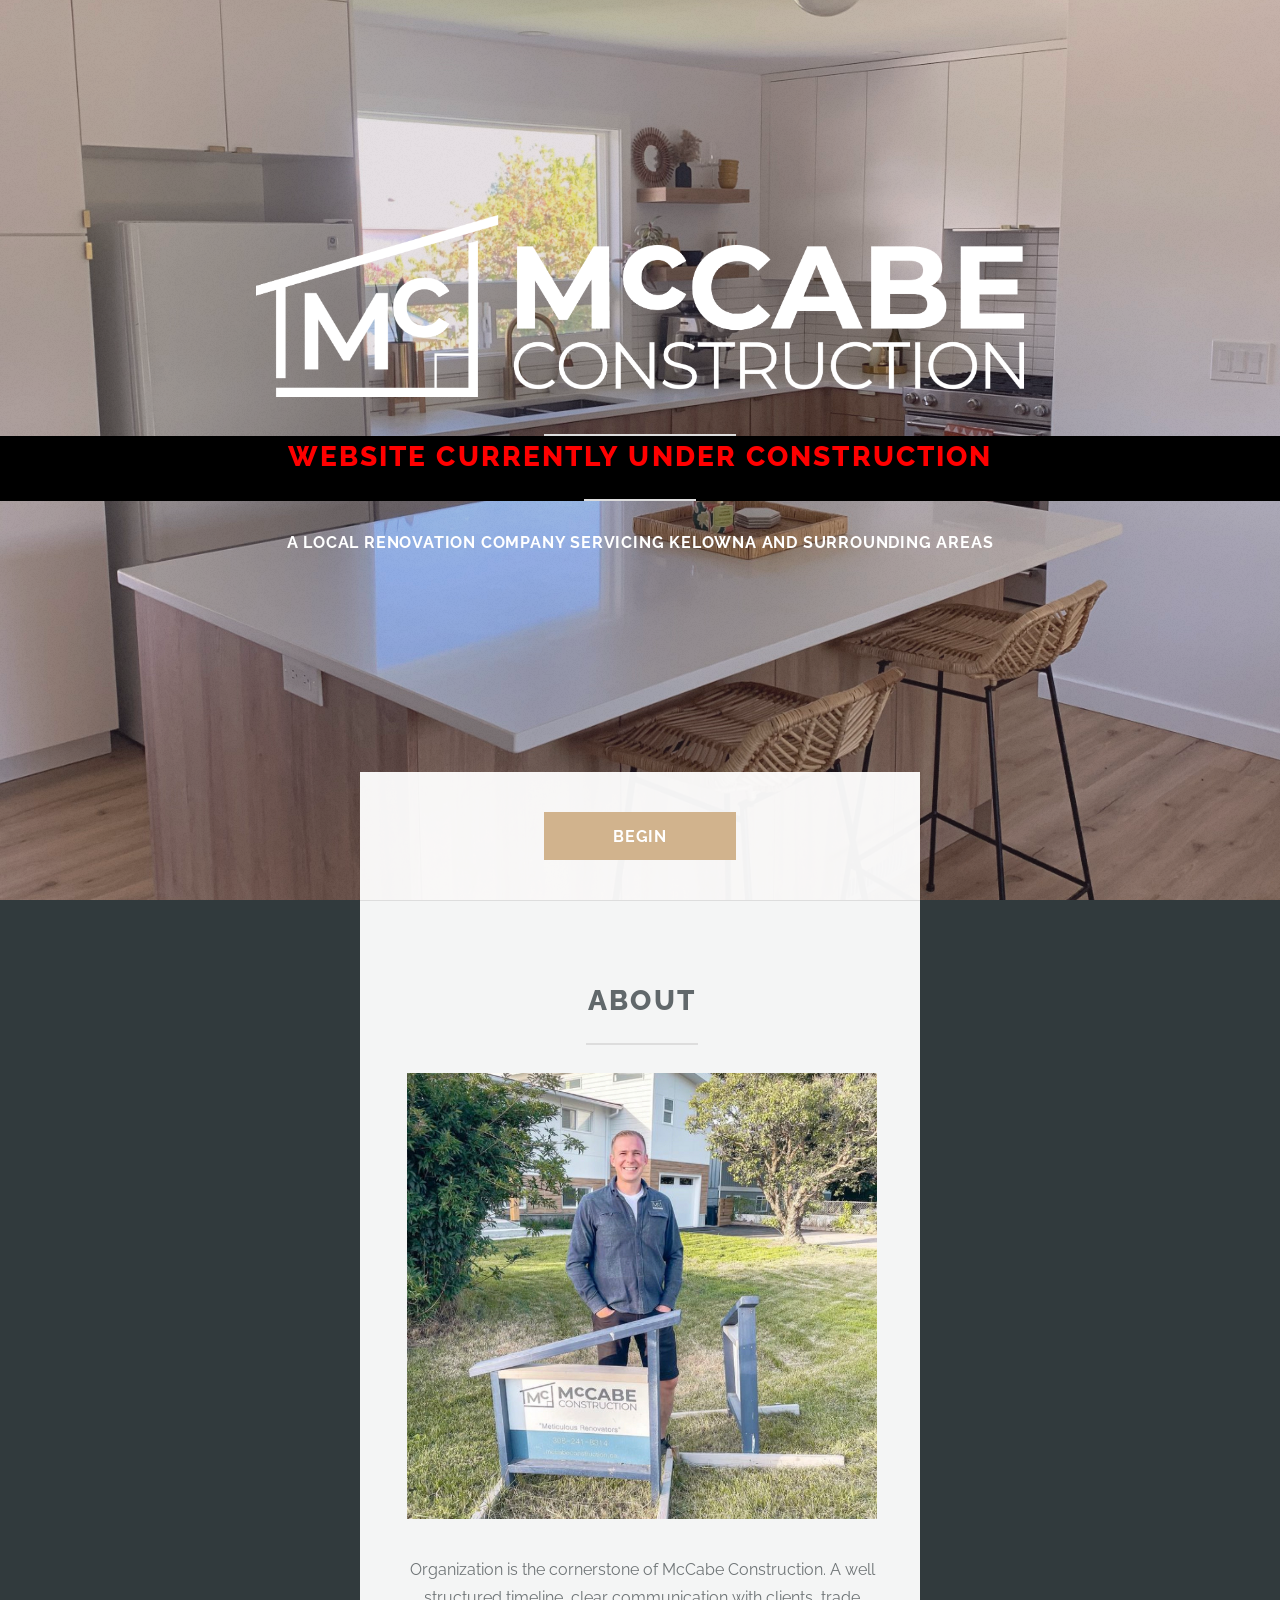
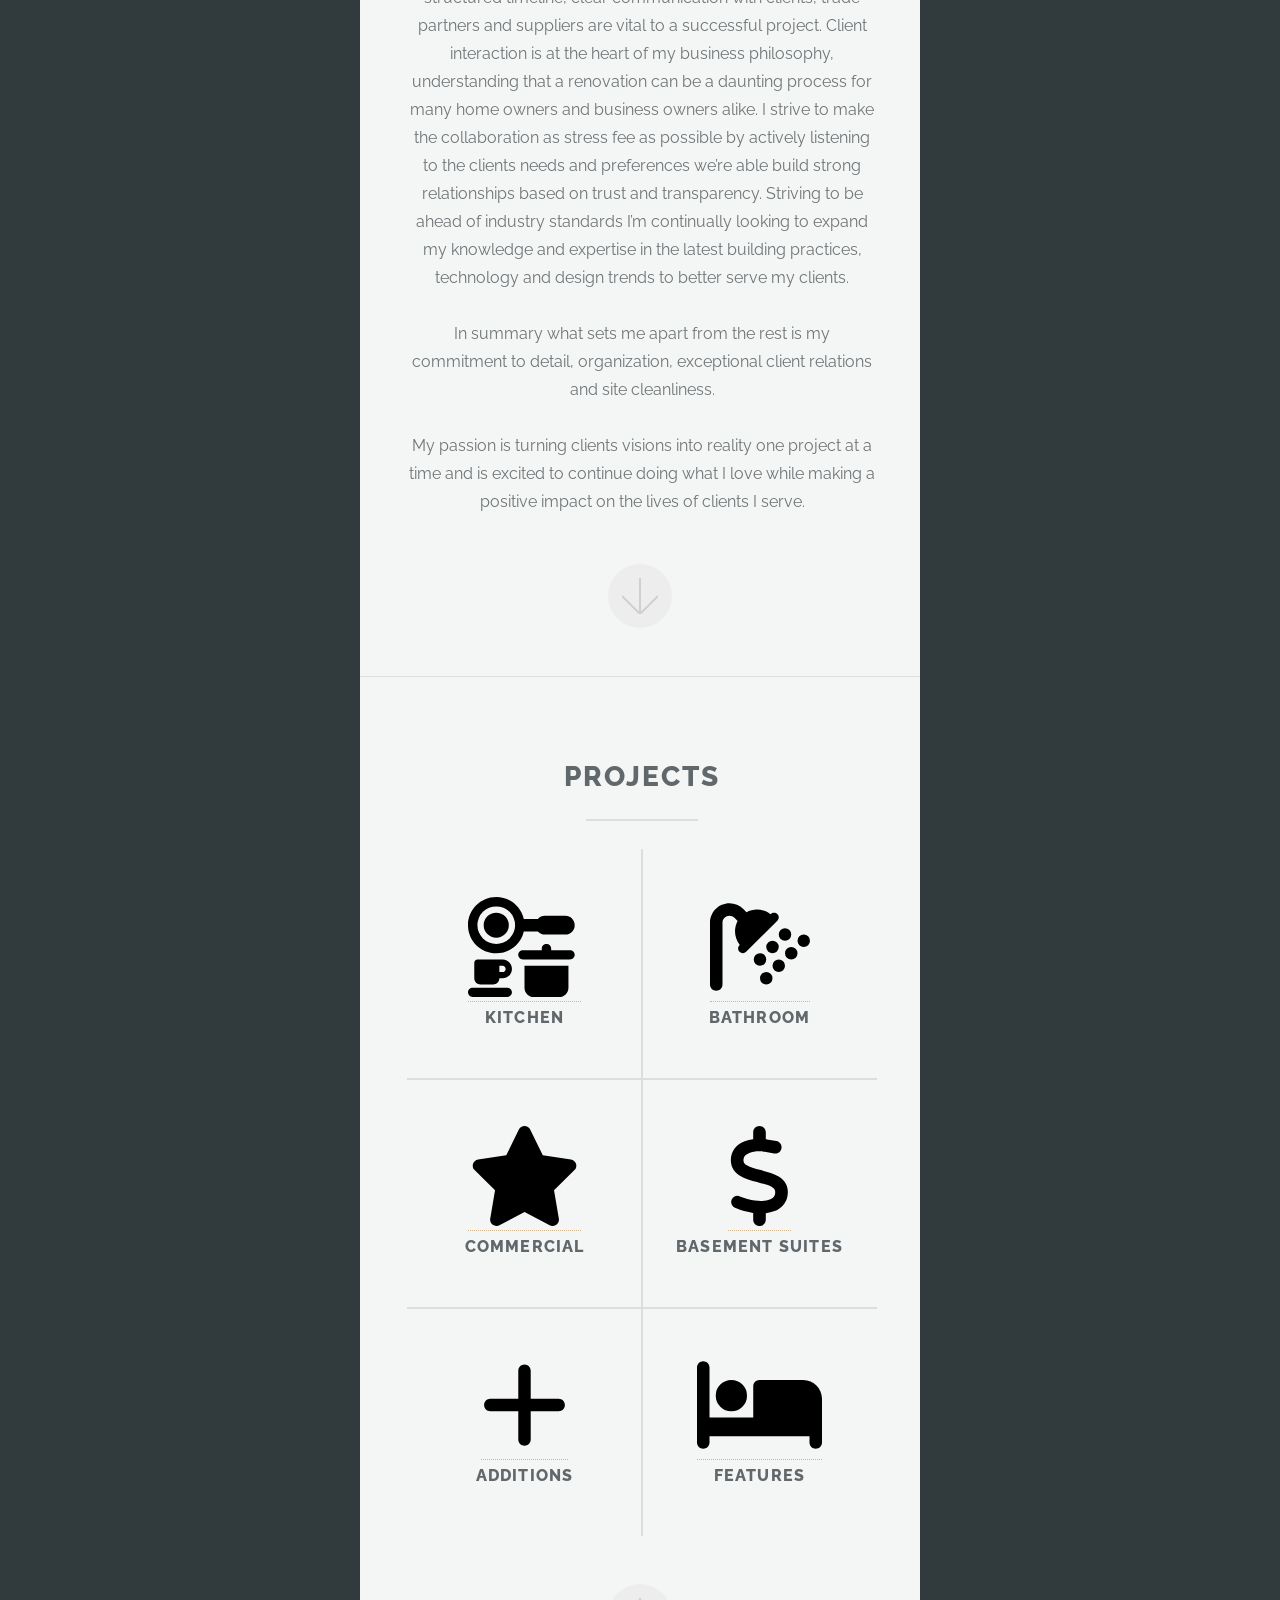
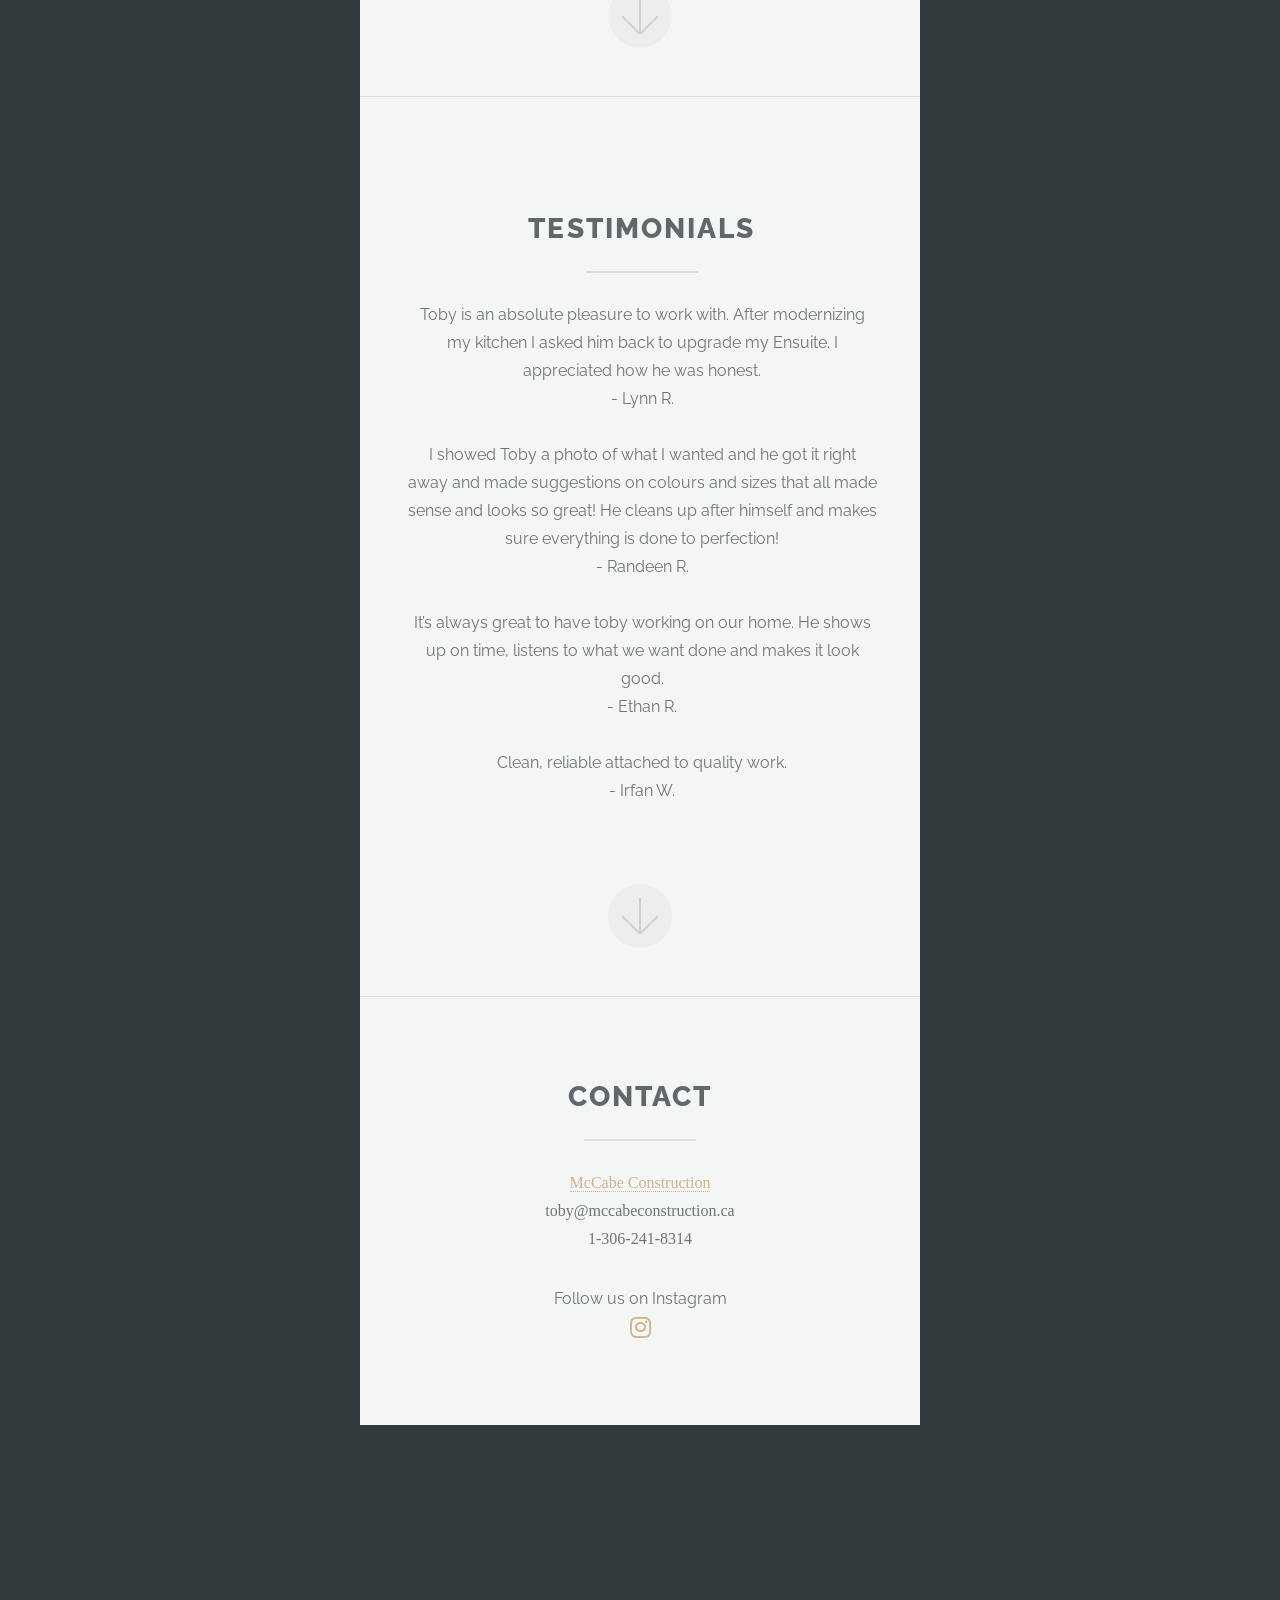
==== commit d43fbb00: "updated about text" ====
--- a/index.html
+++ b/index.html
@@ -35,17 +35,31 @@
 						<img width=100% src="images/about.jpg">
 						</div>
 						<p>
-Organization is the cornerstone of his work ethic. He believes that a well-structured project timeline and systematic workflow are crucial for meeting deadlines and maintaining clear communication with clients.
 
-This level of organization not only fosters a productive work environment but also instills confidence in his clients, who can trust that their vision is being brought to life in an orderly and professional manner.
-
-
-
-Client interaction is at the heart of his business philosophy. He understands that a renovation can be a daunting process for many homeowners, and strives to make it as collaborative and stress-free as possible. By actively listening to his clients’ needs and preferences, he builds strong relationships based on trust and transparency. He views each project not just as a job but as a partnership, where his role is to guide his clients through the entire process, offering expert advice and innovative solutions tailored to their unique aspirations.
-
-He is continually seeking to expand his knowledge and expertise in the latest renovation trends and technologies to better serve his clients. Staying informed about industry advancements allows him to provide modern solutions that enhance both functionality and aesthetic appeal in every space he creates.
-
-In summary, his commitment to detail, organization, exceptional client relations and cleanliness makes him standout from the crowd. He is passionate about turning his clients’ visions into reality, one project at a time, and is excited to continue doing what he loves while making a positive impact on the lives of the people he serves.
+<br>
+Organization is the cornerstone of McCabe Construction. A well
+structured timeline, clear communication with clients, trade
+partners and suppliers are vital to a successful project.
+Client interaction is at the heart of my business philosophy,
+understanding that a renovation can be a daunting process for
+many home owners and business owners alike. I strive to make
+the collaboration as stress fee as possible by actively listening to
+the clients needs and preferences we’re able build strong
+relationships based on trust and transparency.
+Striving to be ahead of industry standards I’m continually looking
+to expand my knowledge and expertise in the latest building
+practices, technology and design trends to better serve my
+clients.
+<br>
+<br>
+In summary what sets me apart from the rest is my commitment
+to detail, organization, exceptional client relations and site
+cleanliness.
+<br>
+<br>
+My passion is turning clients visions into reality one project at a
+time and is excited to continue doing what I love while making a
+positive impact on the lives of clients I serve. 
 
 					</p>
 					</div>
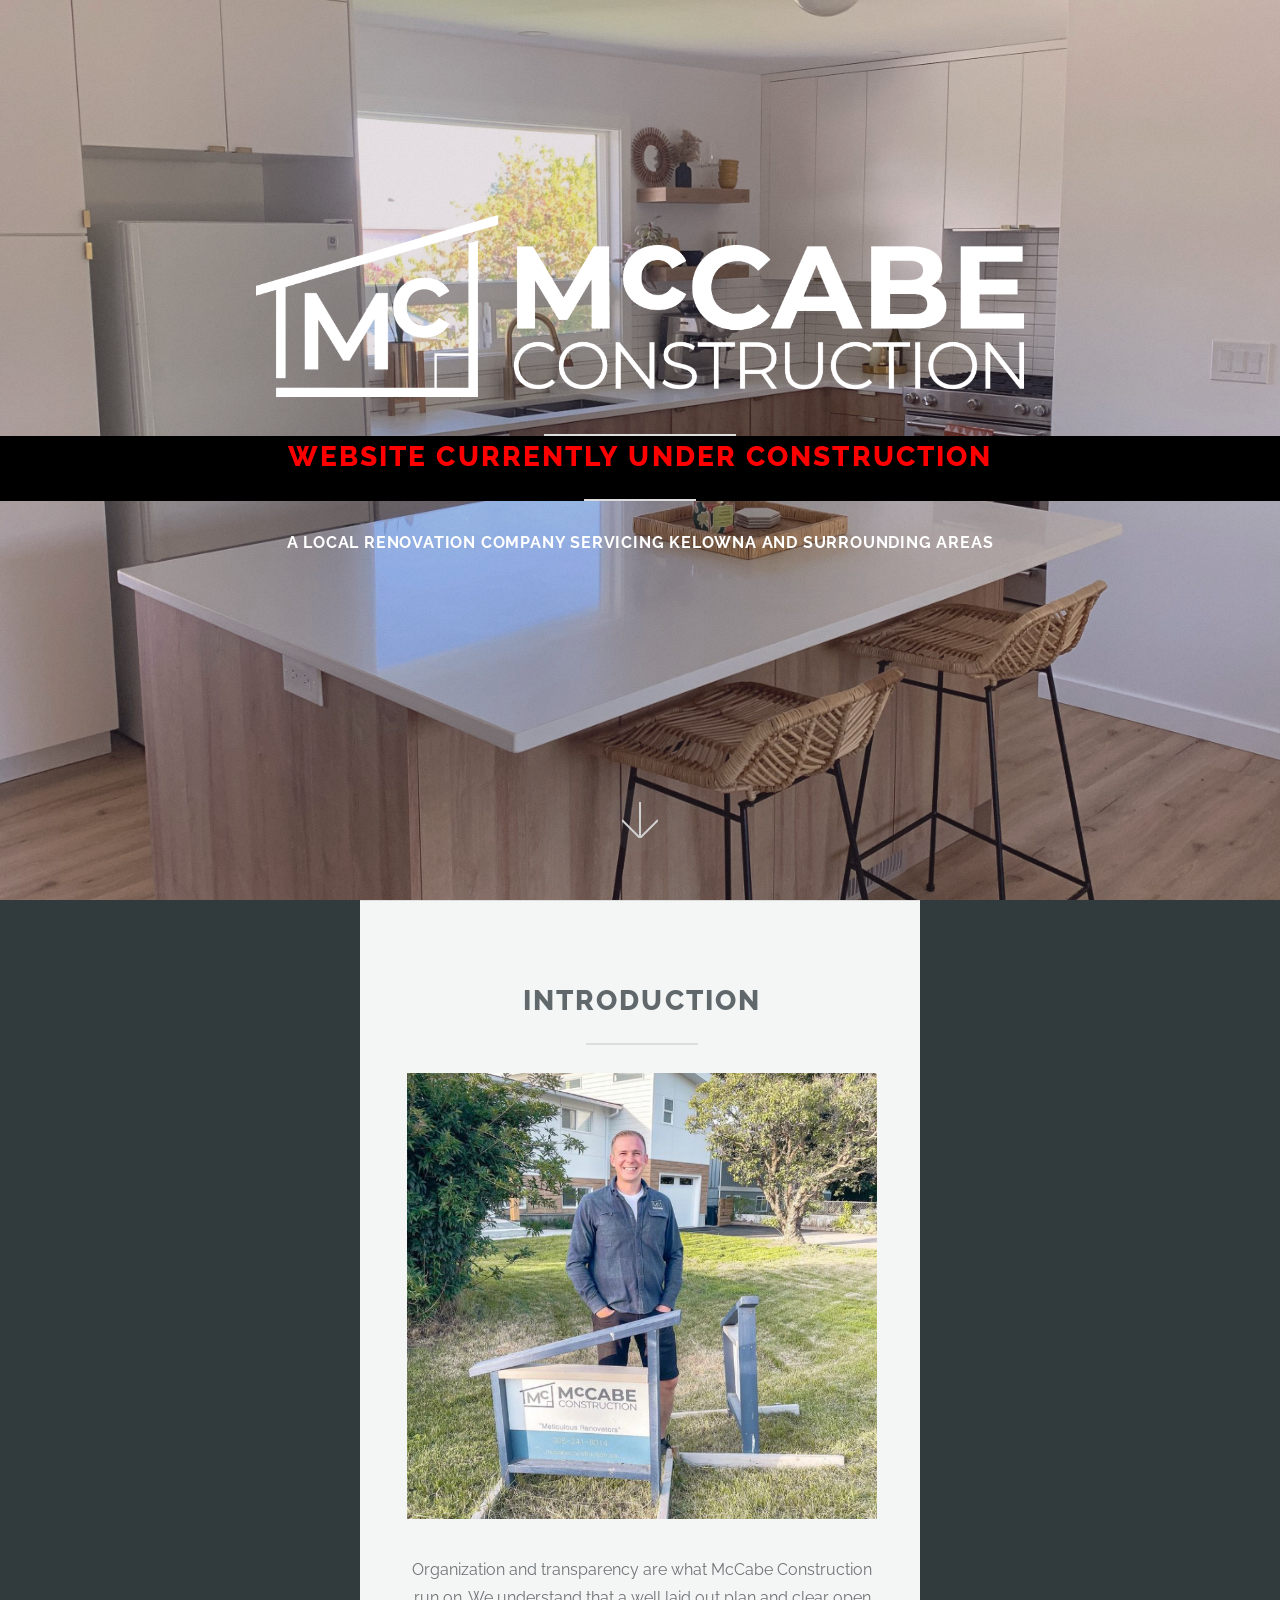
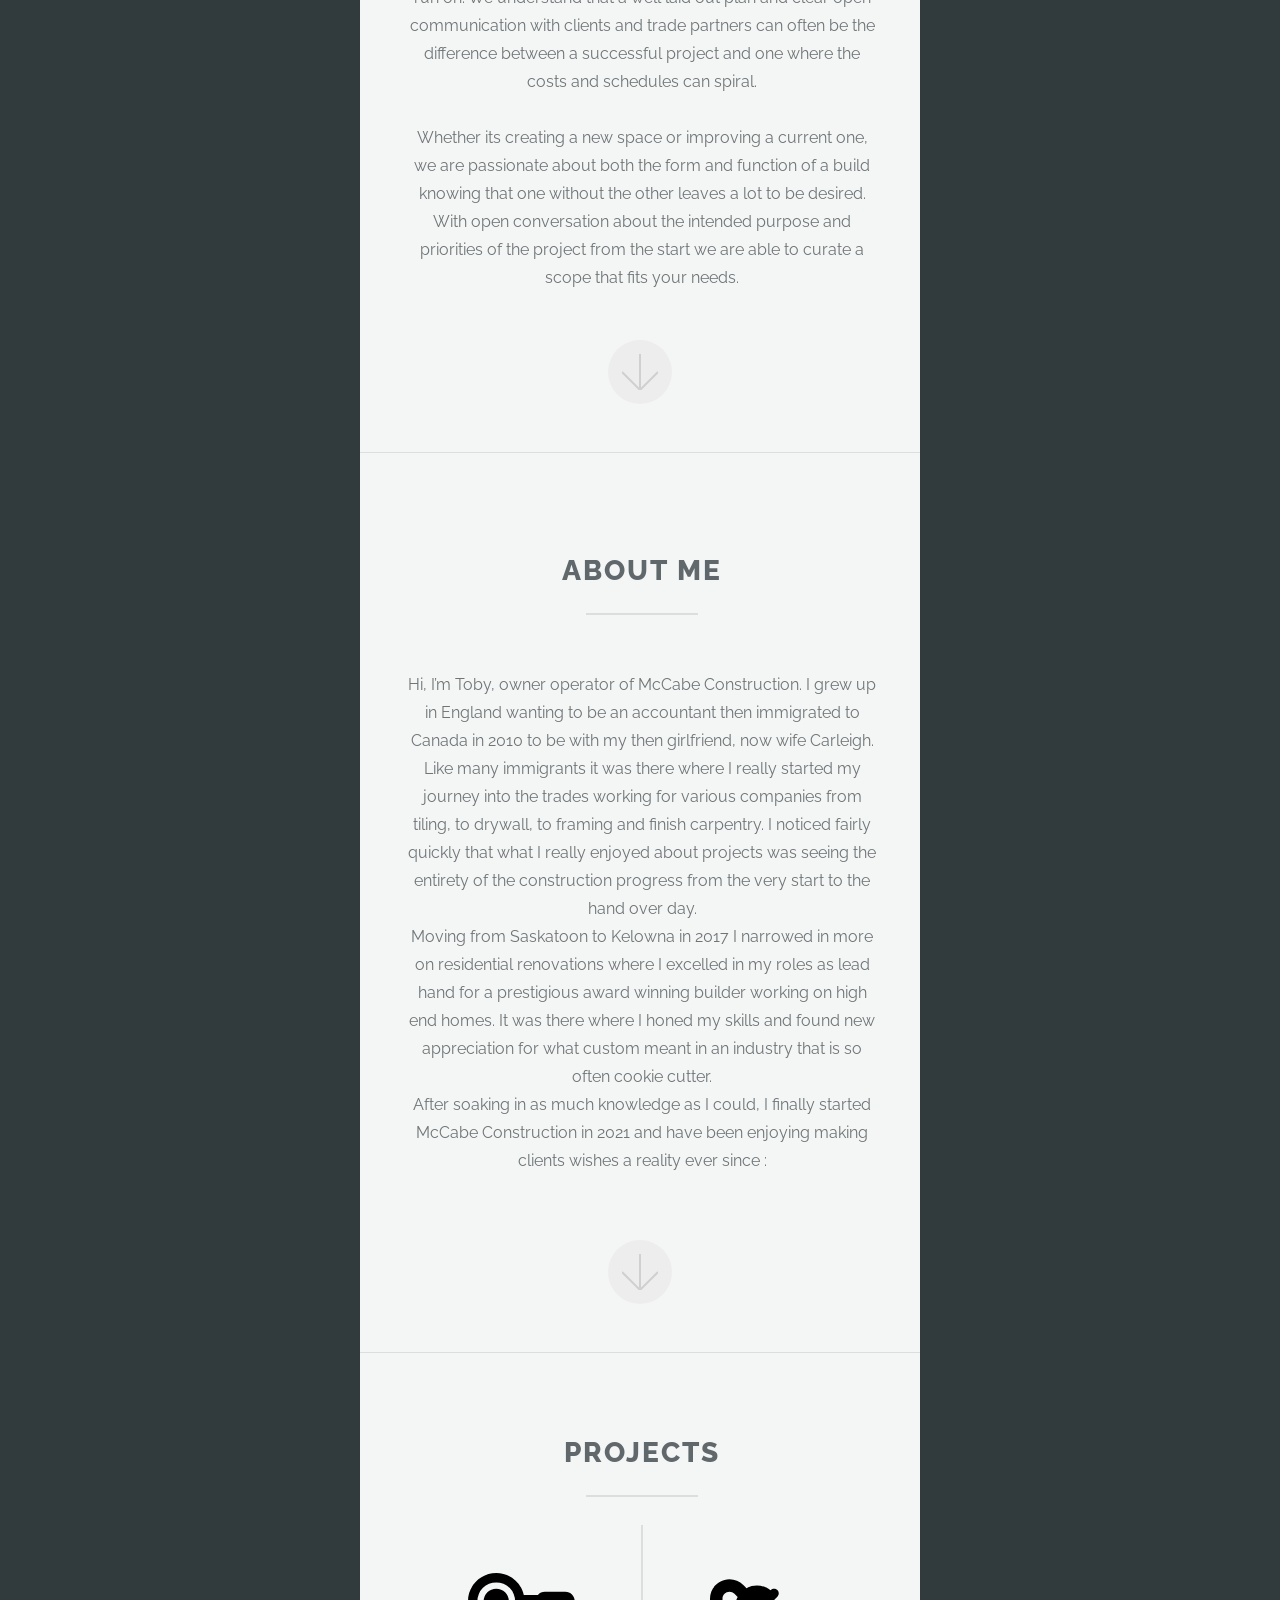
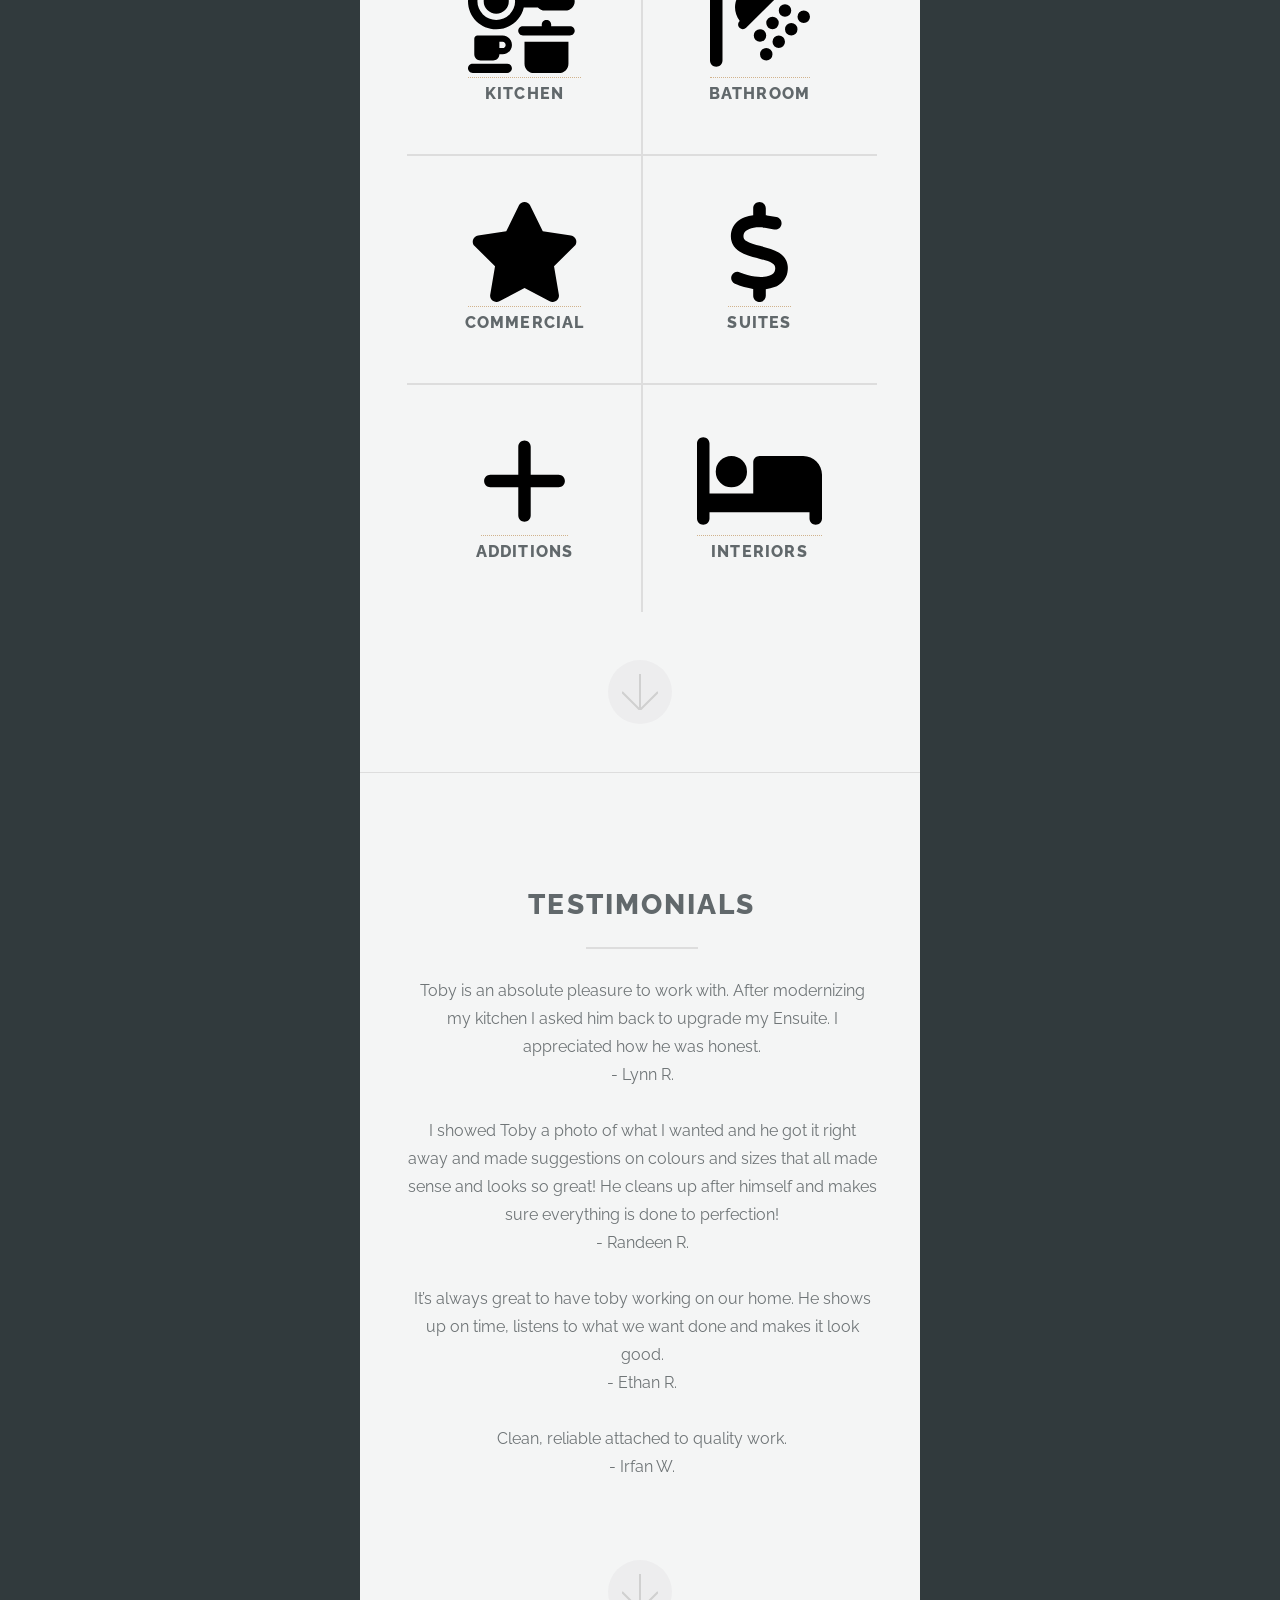
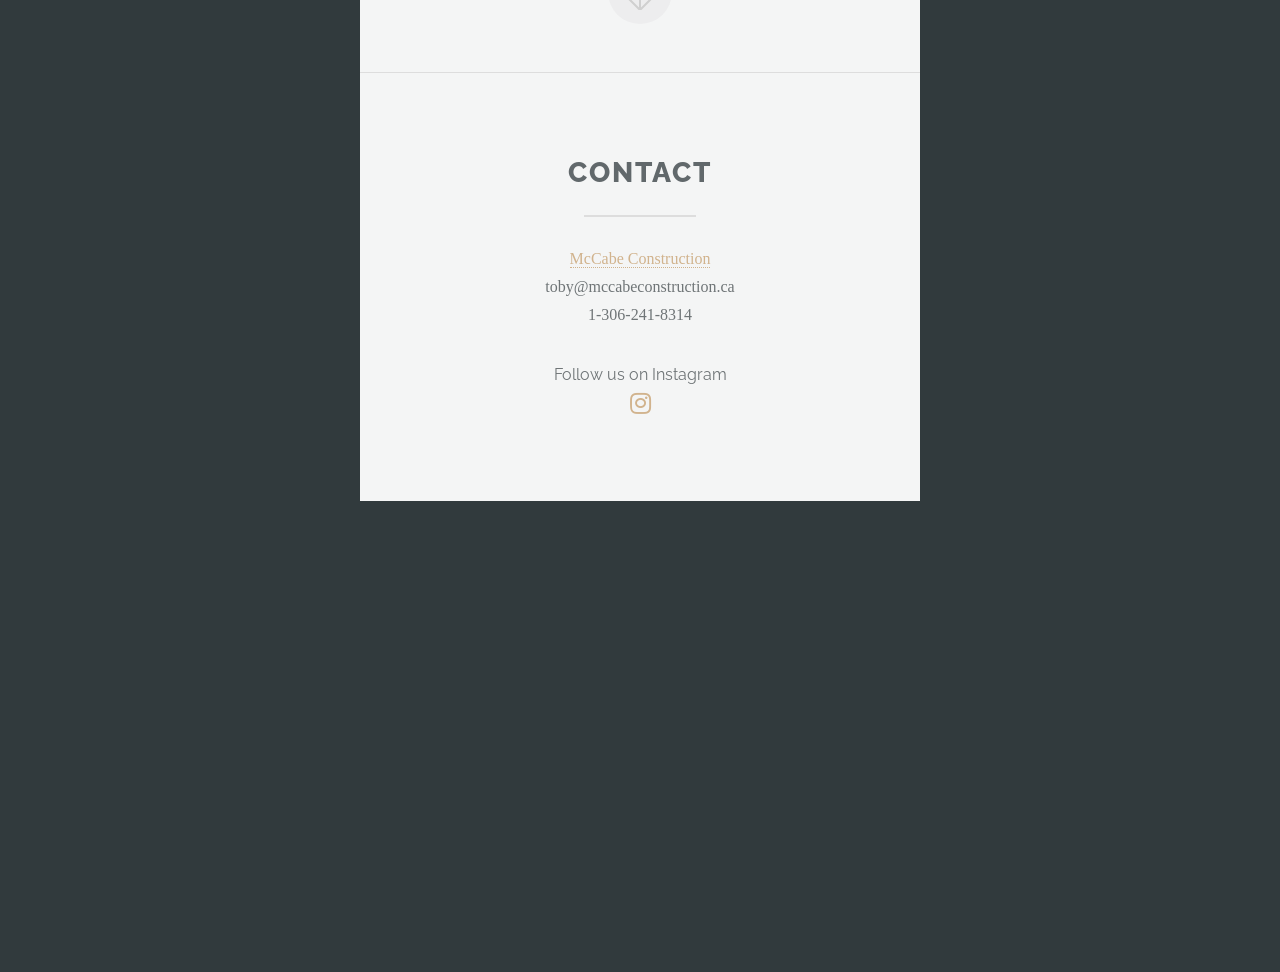
==== commit c9afebe9: "Bunch of client requests" ====
--- a/index.html
+++ b/index.html
@@ -12,24 +12,23 @@
 			<section id="header">
 				<header class="major">
 					<h1>
-					<img width=60% src="img/mccabeConstruction.png">
+					<img width=60% src="images/mccabeConstruction.png">
 					</h1>
 					<h2 style="color:red;background:black">Website Currently Under Construction</h2>
 					<p>A local renovation company servicing Kelowna and surrounding areas</p>
 				</header>
-				<div class="container">
-					<ul class="actions special">
-						<li><a href="#one" class="button primary scrolly">Begin</a></li>
-					</ul>
-				</div>
-			</section>
-
+			</section>
+		<!-- Zero -->
+
+				<section id="zero" class="main special">
+						<a href="#one" class="goto-next scrolly">Next</a>
+				</section>
 		<!-- One -->
 			<section id="one" class="main special">
 				<div class="container">
 					<div class="content">
 						<header class="major">
-							<h2>About</h2>
+							<h2>Introduction</h2>
 						</header>
 						<div>
 						<img width=100% src="images/about.jpg">
@@ -37,38 +36,62 @@
 						<p>
 
 <br>
-Organization is the cornerstone of McCabe Construction. A well
-structured timeline, clear communication with clients, trade
-partners and suppliers are vital to a successful project.
-Client interaction is at the heart of my business philosophy,
-understanding that a renovation can be a daunting process for
-many home owners and business owners alike. I strive to make
-the collaboration as stress fee as possible by actively listening to
-the clients needs and preferences we’re able build strong
-relationships based on trust and transparency.
-Striving to be ahead of industry standards I’m continually looking
-to expand my knowledge and expertise in the latest building
-practices, technology and design trends to better serve my
-clients.
-<br>
-<br>
-In summary what sets me apart from the rest is my commitment
-to detail, organization, exceptional client relations and site
-cleanliness.
-<br>
-<br>
-My passion is turning clients visions into reality one project at a
-time and is excited to continue doing what I love while making a
-positive impact on the lives of clients I serve. 
+Organization and transparency are what McCabe Construction run on. We understand that a 
+well laid out plan and clear open communication with clients and trade partners can often be the 
+difference between a successful project and one where the costs and schedules can spiral.
+<br><br>
+Whether its creating a new space or improving a current one, we are passionate about both the 
+form and function of a build knowing that one without the other leaves a lot to be desired. With 
+open conversation about the intended purpose and priorities of the project from the start we are 
+able to curate a scope that fits your needs. 
+
+
 
 					</p>
 					</div>
 					<a href="#two" class="goto-next scrolly">Next</a>
 				</div>
 			</section>
+		
+
+
+
+
+			<!-- One -->
+			<section id="two" class="main special">
+				<div class="container">
+					<div class="content">
+						<header class="major">
+							<h2>About Me</h2>
+						</header>
+						<p>
+
+<br>
+Hi, I’m Toby, owner operator of McCabe Construction. I grew up in England wanting to be an 
+accountant then immigrated to Canada in 2010 to be with my then girlfriend, now wife Carleigh. 
+Like many immigrants it was there where I really started my journey into the trades working for 
+various companies from tiling, to drywall, to framing and finish carpentry. I noticed fairly quickly 
+that what I really enjoyed about projects was seeing the entirety of the construction progress 
+from the very start to the hand over day. 
+<br>
+Moving from Saskatoon to Kelowna in 2017 I narrowed in more on residential renovations 
+where I excelled in my roles as lead hand for a prestigious award winning builder working on 
+high end homes. It was there where I honed my skills and found new appreciation for what 
+custom meant in an industry that is so often cookie cutter.
+<br>
+After soaking in as much knowledge as I could, I finally started McCabe Construction in 2021 
+and have been enjoying making clients wishes a reality ever since :
+
+
+
+					</p>
+					</div>
+					<a href="#three" class="goto-next scrolly">Next</a>
+				</div>
+			</section>
 
 		<!-- Two -->
-			<section id="two" class="main special">
+			<section id="three" class="main special">
 				<div class="container">
 					<div class="content">
 						<header class="major">
@@ -96,7 +119,7 @@
 							<li>
 								<a href="suite.html">
 									<img style="height:100px"  src="images/suite.svg">
-									<h3>Basement Suites</h3>
+									<h3>Suites</h3>
 								</a>
 							</li>
 							<li>
@@ -106,19 +129,19 @@
 								</a>
 							</li>
 							<li>
-								<a href="features.html">
-									<img style="height:100px" src="images/features.svg">
-									<h3>Features</h3>
+								<a href="interiors.html">
+									<img style="height:100px" src="images/interiors.svg">
+									<h3>Interiors</h3>
 								</a>
 							</li>
 						</ul>
 					</div>
-					<a href="#three" class="goto-next scrolly">Next</a>
+					<a href="#four" class="goto-next scrolly">Next</a>
 				</div>
 			</section>
 
 		<!-- Three -->
-			<section id="three" class="main special">
+			<section id="four" class="main special">
 				<div class="container">
 					<div class="content">
 						<header class="major">
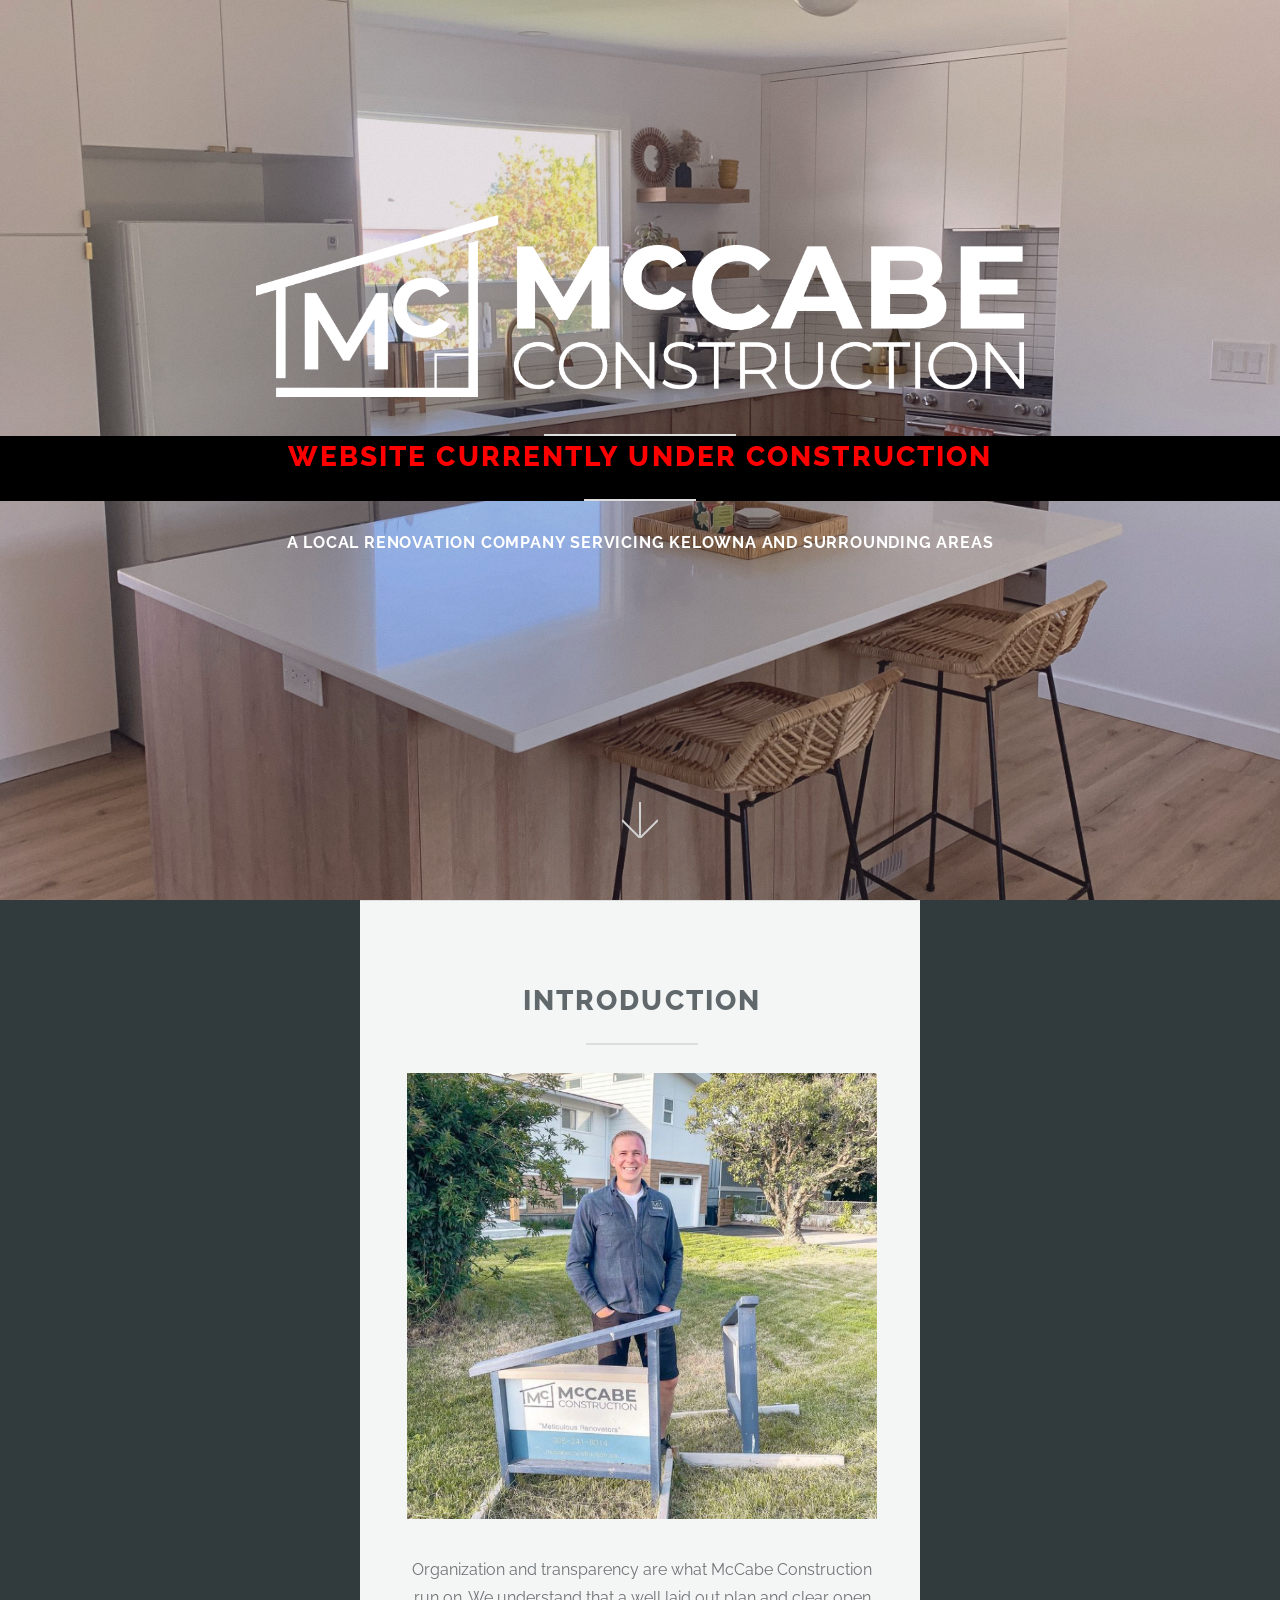
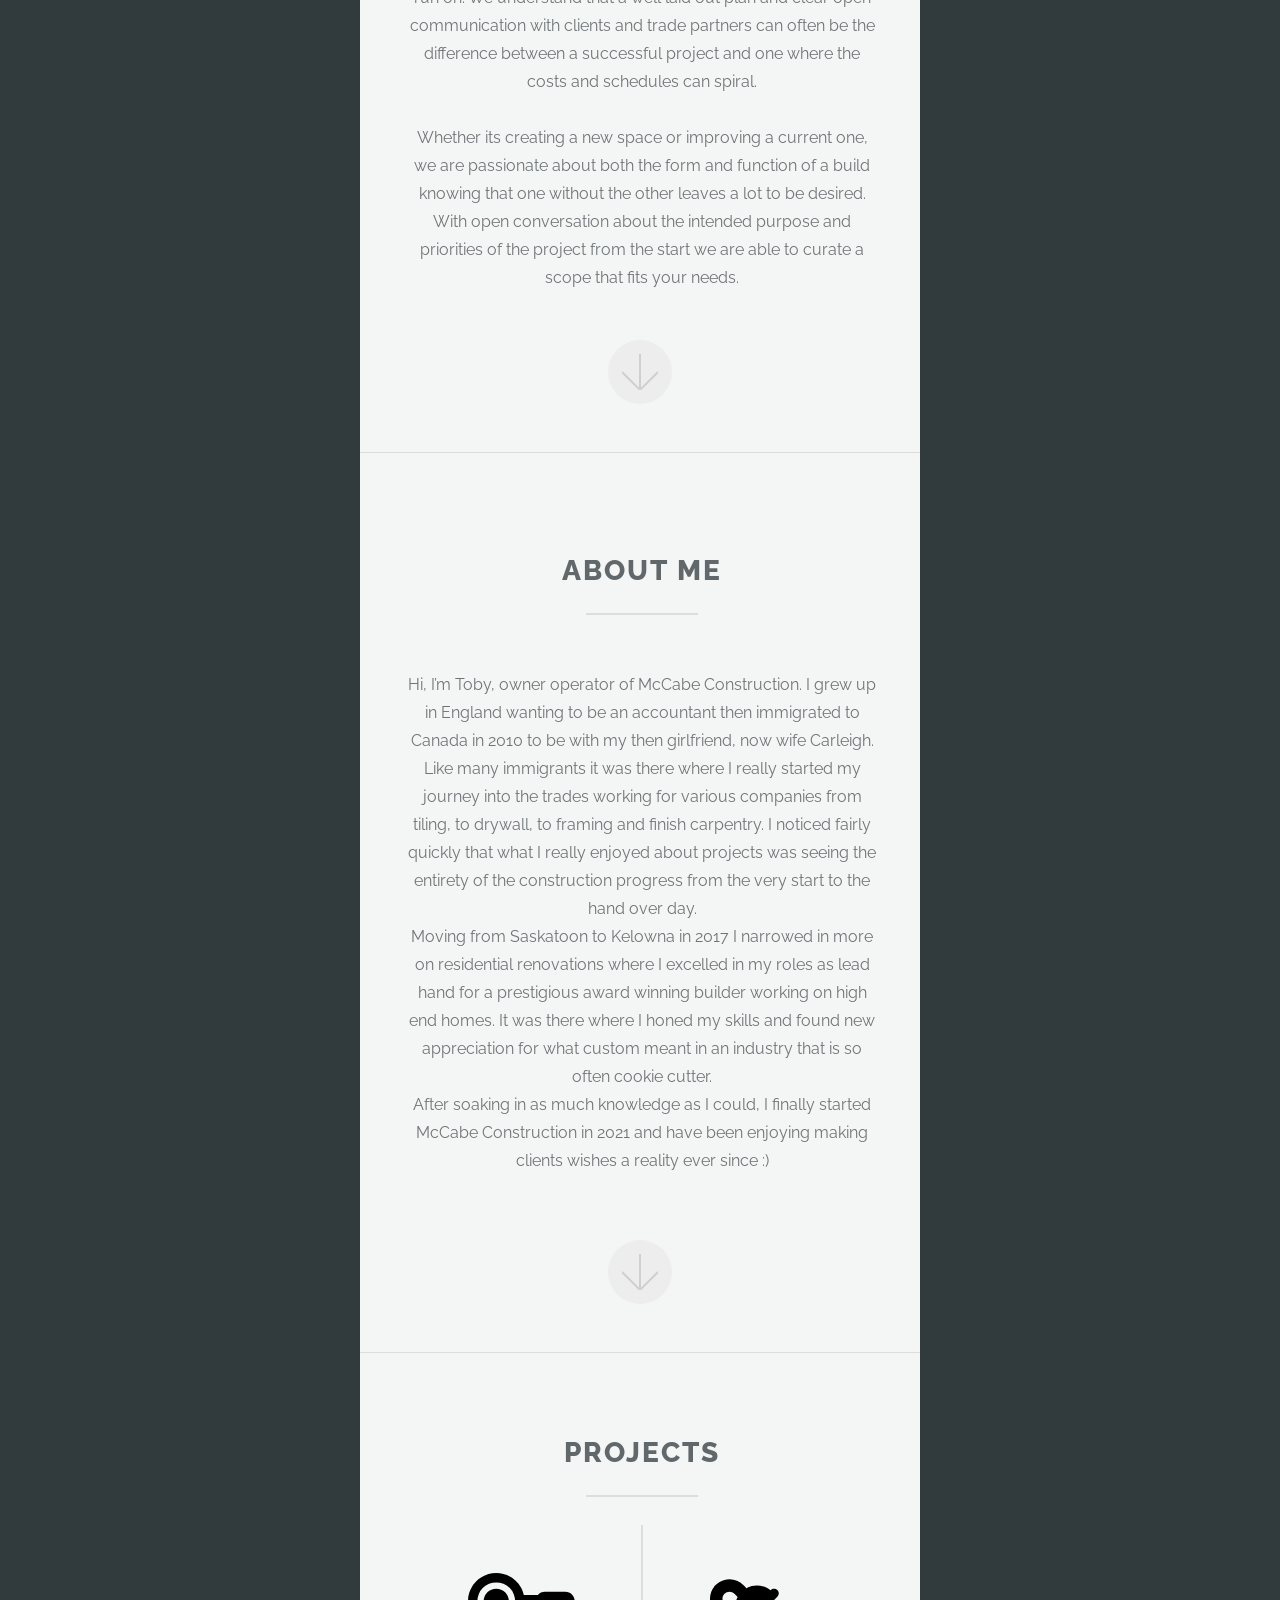
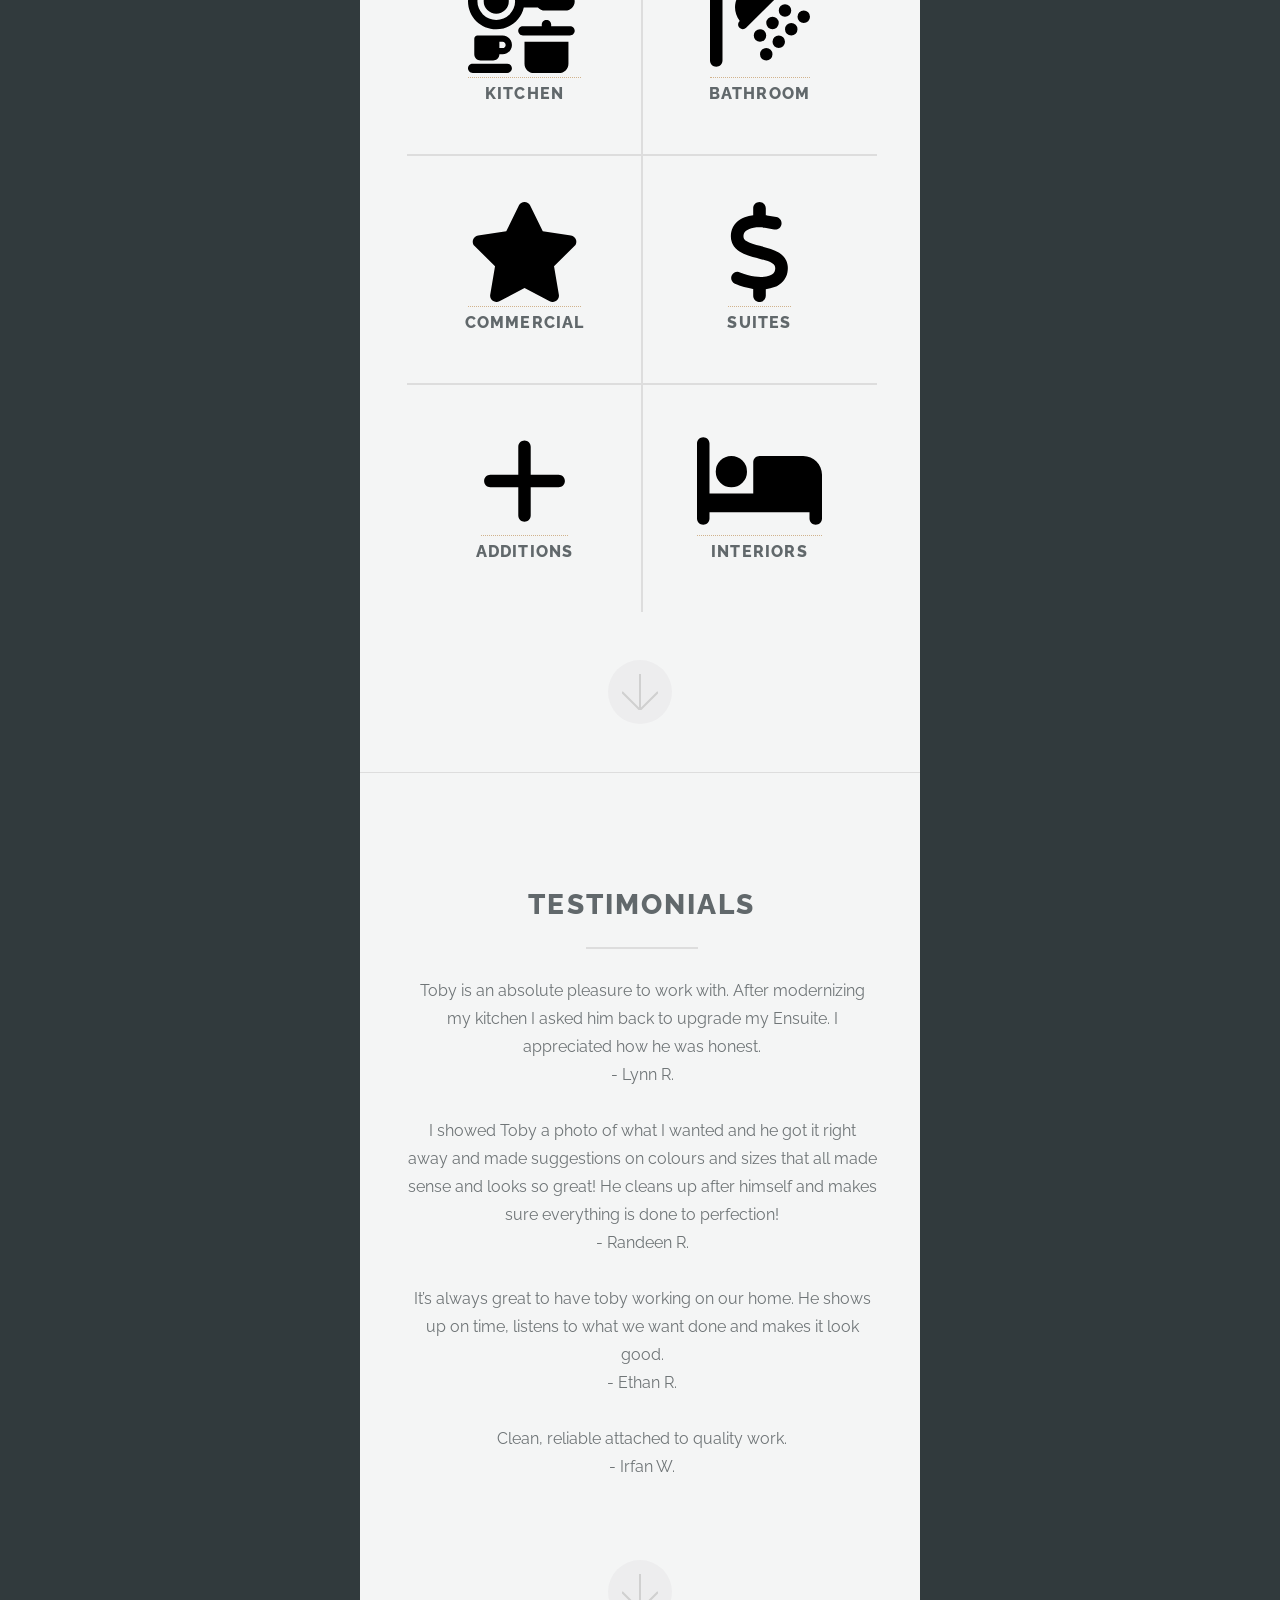
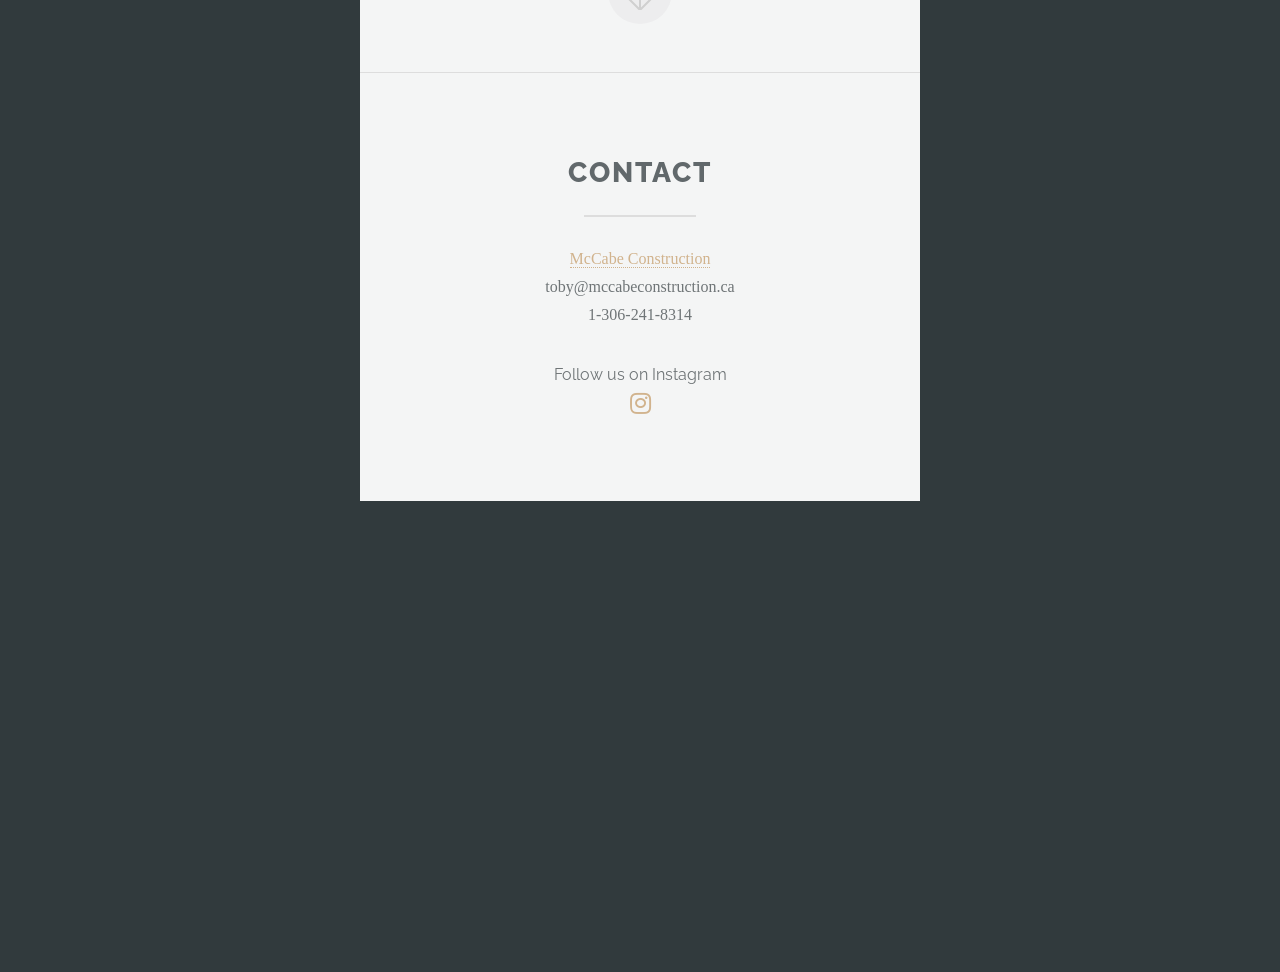
==== commit 3272066f: "mobile" ====
--- a/index.html
+++ b/index.html
@@ -80,7 +80,7 @@
 custom meant in an industry that is so often cookie cutter.
 <br>
 After soaking in as much knowledge as I could, I finally started McCabe Construction in 2021 
-and have been enjoying making clients wishes a reality ever since :
+and have been enjoying making clients wishes a reality ever since :)
 
 
 
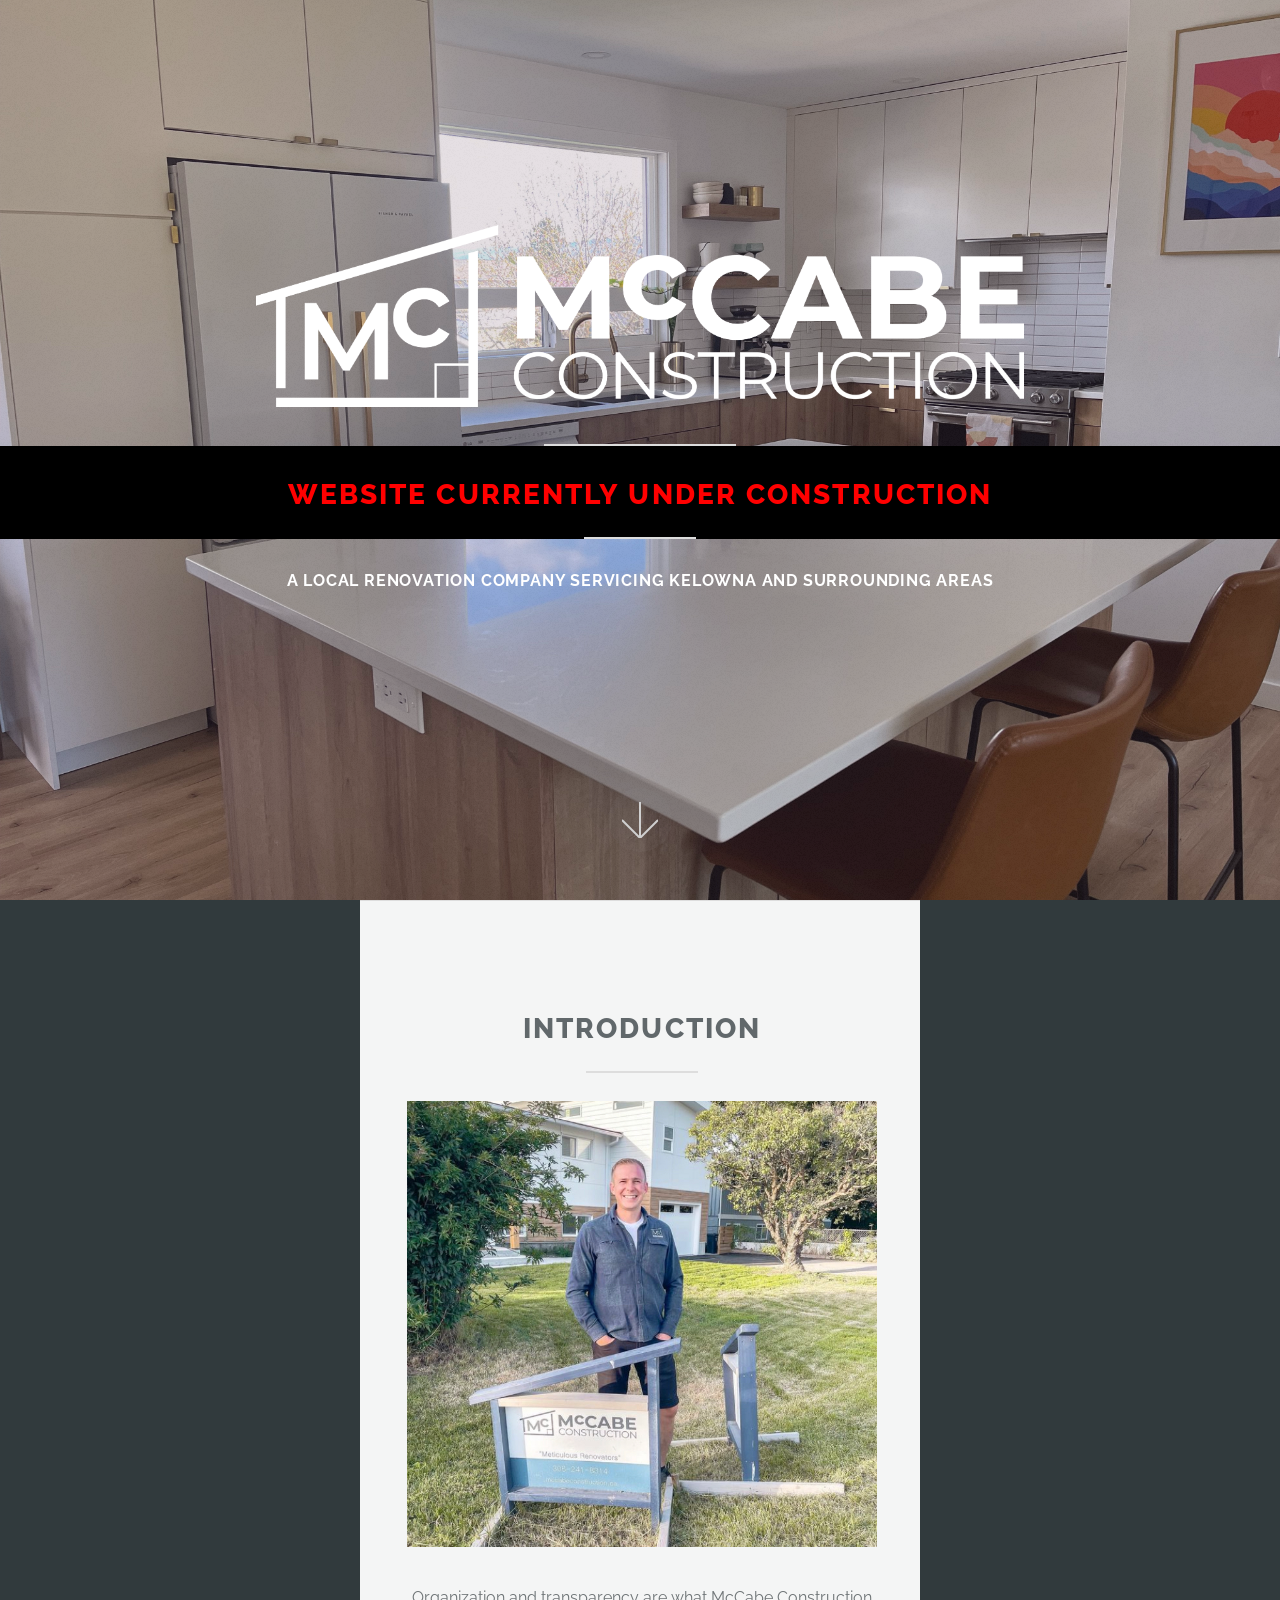
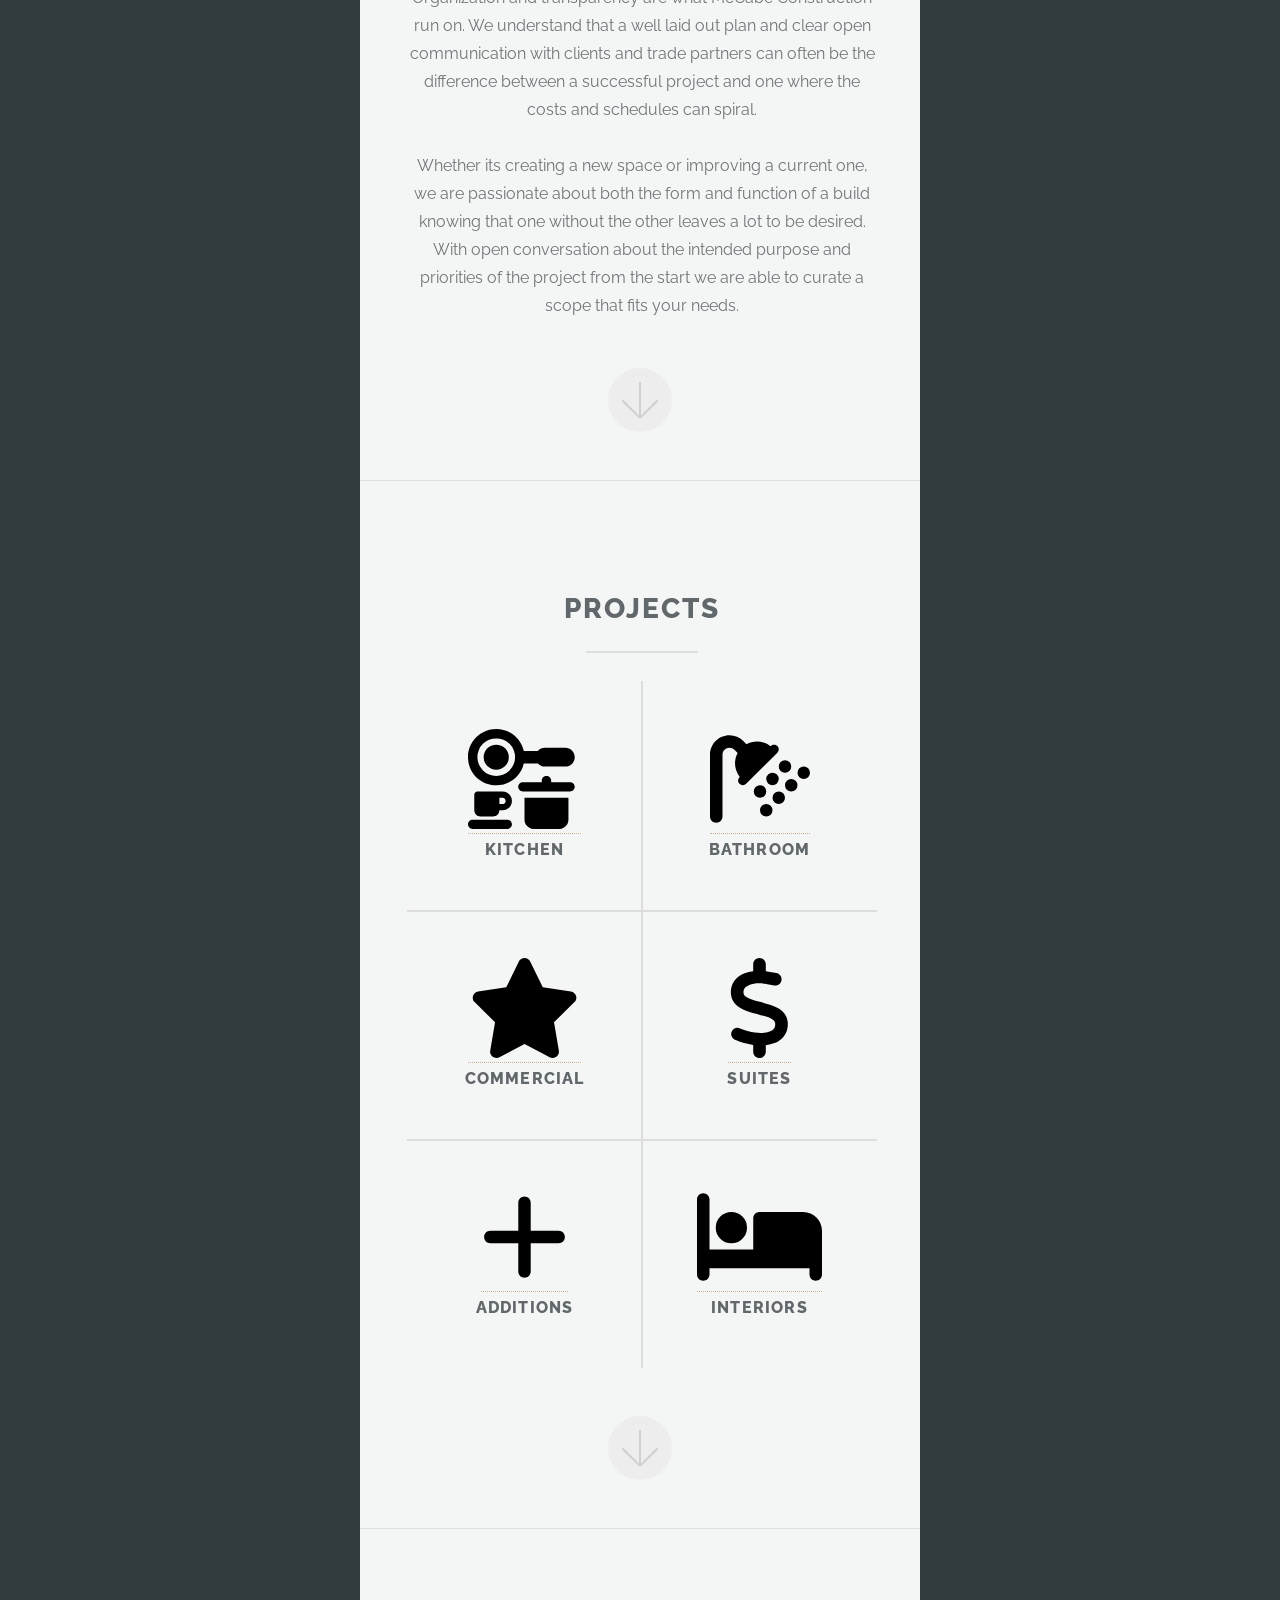
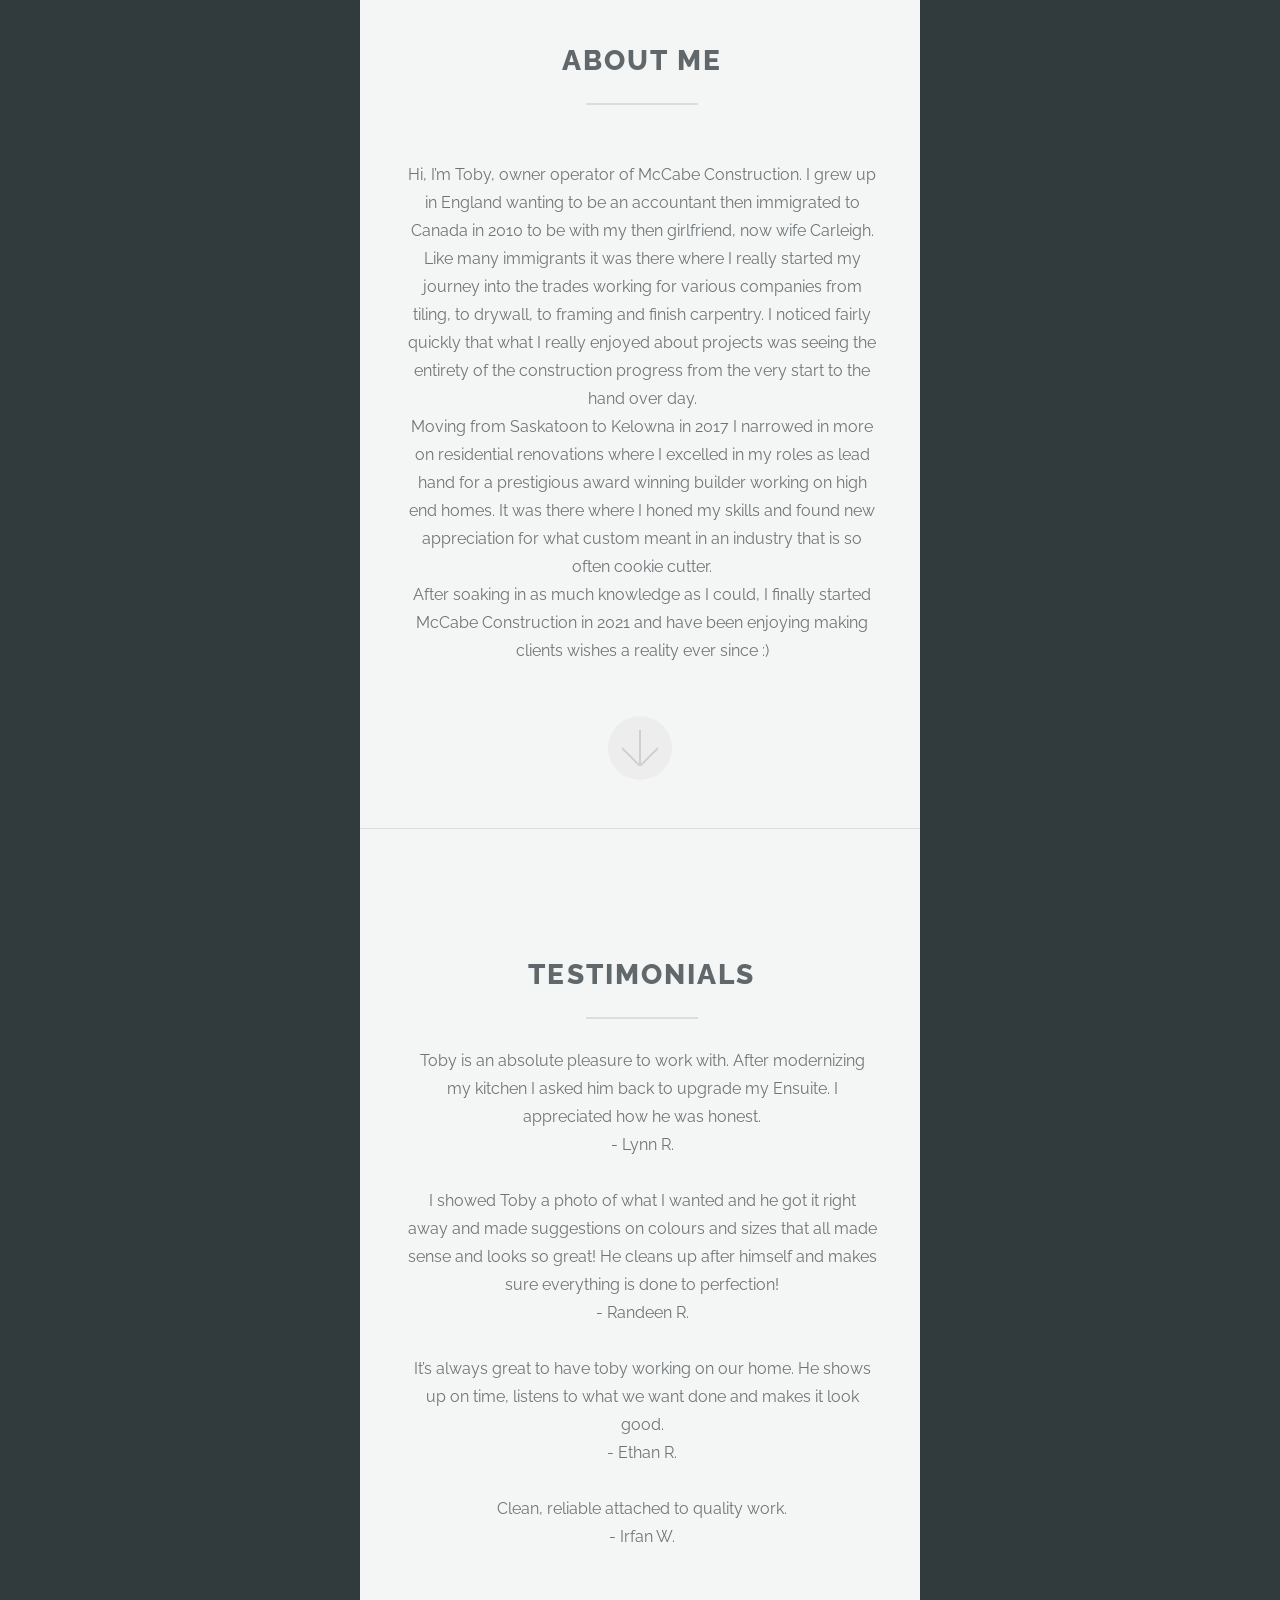
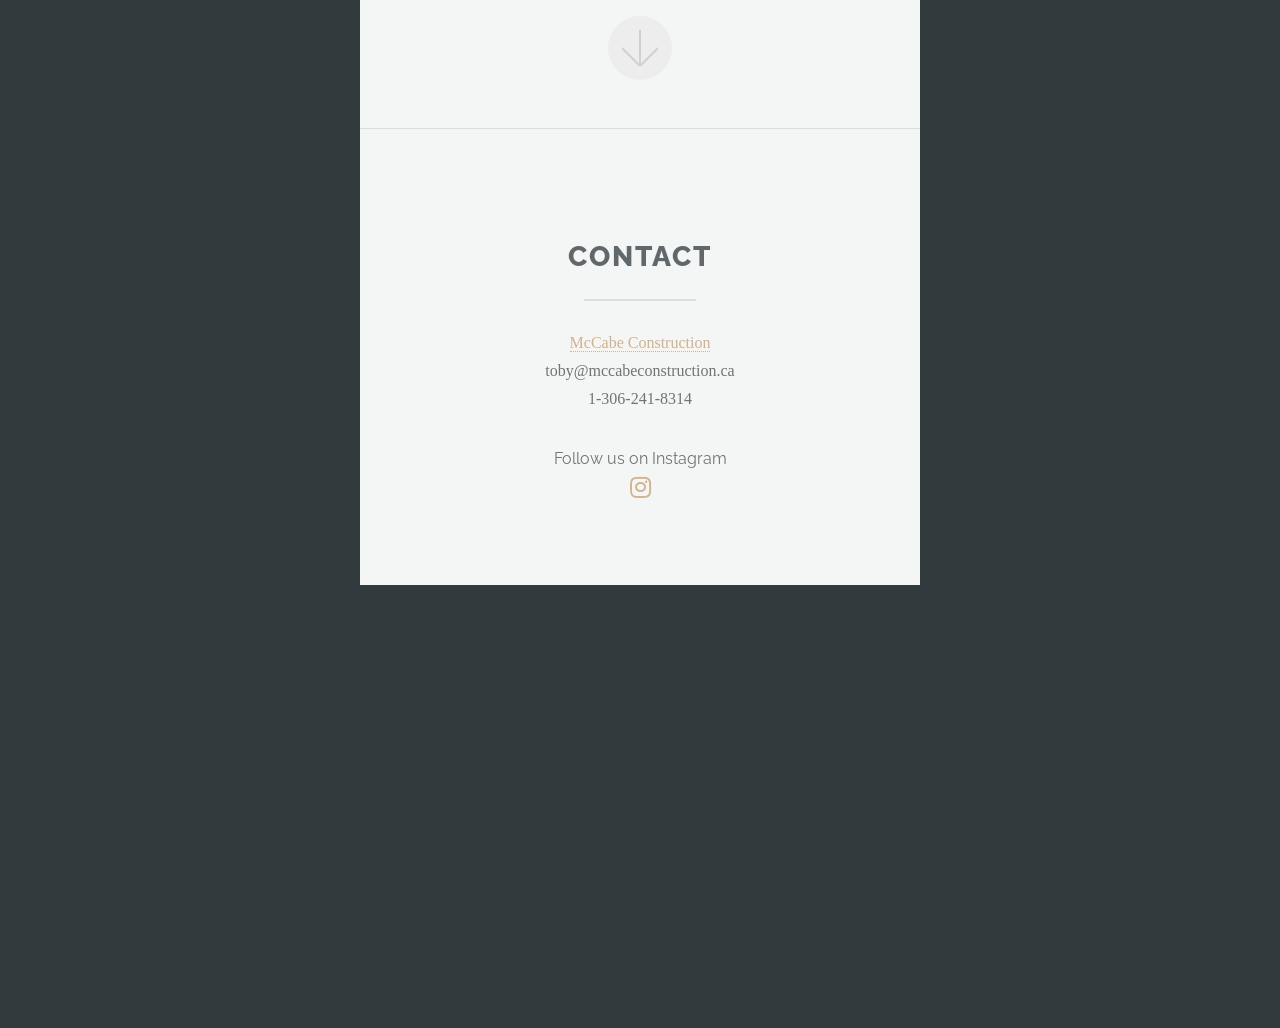
==== commit 40f4701d: "added photos" ====
--- a/index.html
+++ b/index.html
@@ -53,12 +53,60 @@
 				</div>
 			</section>
 		
-
-
-
-
-			<!-- One -->
+		<!-- Two -->
 			<section id="two" class="main special">
+				<div class="container">
+					<div class="content">
+						<header class="major">
+							<h2>Projects</h2>
+						</header>
+						<ul class="icons-grid">
+							<li>
+								<a href="kitchen.html">
+									<img style="height:100px" src="images/kitchen.svg">
+									<h3>Kitchen</h3>
+								</a>
+							</li>
+							<li>
+								<a href="bathroom.html">
+									<img style="height:100px" src="images/bathroom.svg">
+									<h3>Bathroom</h3>
+								</a>
+							</li>
+							<li>
+								<a href="commercial.html">
+									<img style="height:100px" src="images/commercial.svg">
+									<h3>Commercial</h3>
+								</a>
+							</li>
+							<li>
+								<a href="suite.html">
+									<img style="height:100px"  src="images/suite.svg">
+									<h3>Suites</h3>
+								</a>
+							</li>
+							<li>
+								<a href="additions.html">
+									<img style="height:100px" src="images/additions.svg">
+									<h3>Additions</h3>
+								</a>
+							</li>
+							<li>
+								<a href="interiors.html">
+									<img style="height:100px" src="images/interiors.svg">
+									<h3>Interiors</h3>
+								</a>
+							</li>
+						</ul>
+					</div>
+					<a href="#three" class="goto-next scrolly">Next</a>
+				</div>
+			</section>
+
+
+
+			<!-- three -->
+			<section id="three" class="main special">
 				<div class="container">
 					<div class="content">
 						<header class="major">
@@ -86,59 +134,11 @@
 
 					</p>
 					</div>
-					<a href="#three" class="goto-next scrolly">Next</a>
-				</div>
-			</section>
-
-		<!-- Two -->
-			<section id="three" class="main special">
-				<div class="container">
-					<div class="content">
-						<header class="major">
-							<h2>Projects</h2>
-						</header>
-						<ul class="icons-grid">
-							<li>
-								<a href="kitchen.html">
-									<img style="height:100px" src="images/kitchen.svg">
-									<h3>Kitchen</h3>
-								</a>
-							</li>
-							<li>
-								<a href="bathroom.html">
-									<img style="height:100px" src="images/bathroom.svg">
-									<h3>Bathroom</h3>
-								</a>
-							</li>
-							<li>
-								<a href="commercial.html">
-									<img style="height:100px" src="images/commercial.svg">
-									<h3>Commercial</h3>
-								</a>
-							</li>
-							<li>
-								<a href="suite.html">
-									<img style="height:100px"  src="images/suite.svg">
-									<h3>Suites</h3>
-								</a>
-							</li>
-							<li>
-								<a href="additions.html">
-									<img style="height:100px" src="images/additions.svg">
-									<h3>Additions</h3>
-								</a>
-							</li>
-							<li>
-								<a href="interiors.html">
-									<img style="height:100px" src="images/interiors.svg">
-									<h3>Interiors</h3>
-								</a>
-							</li>
-						</ul>
-					</div>
 					<a href="#four" class="goto-next scrolly">Next</a>
 				</div>
 			</section>
+
+
 
 		<!-- Three -->
 			<section id="four" class="main special">
--- a/assets/css/main.css
+++ b/assets/css/main.css
@@ -1958,6 +1958,7 @@
 
 		header.major h1, header.major h2, header.major h3, header.major h4, header.major h5, header.major h6 {
 			position: relative;
+			padding-top: 1em;
 		}
 
 			header.major h1:after, header.major h2:after, header.major h3:after, header.major h4:after, header.major h5:after, header.major h6:after {
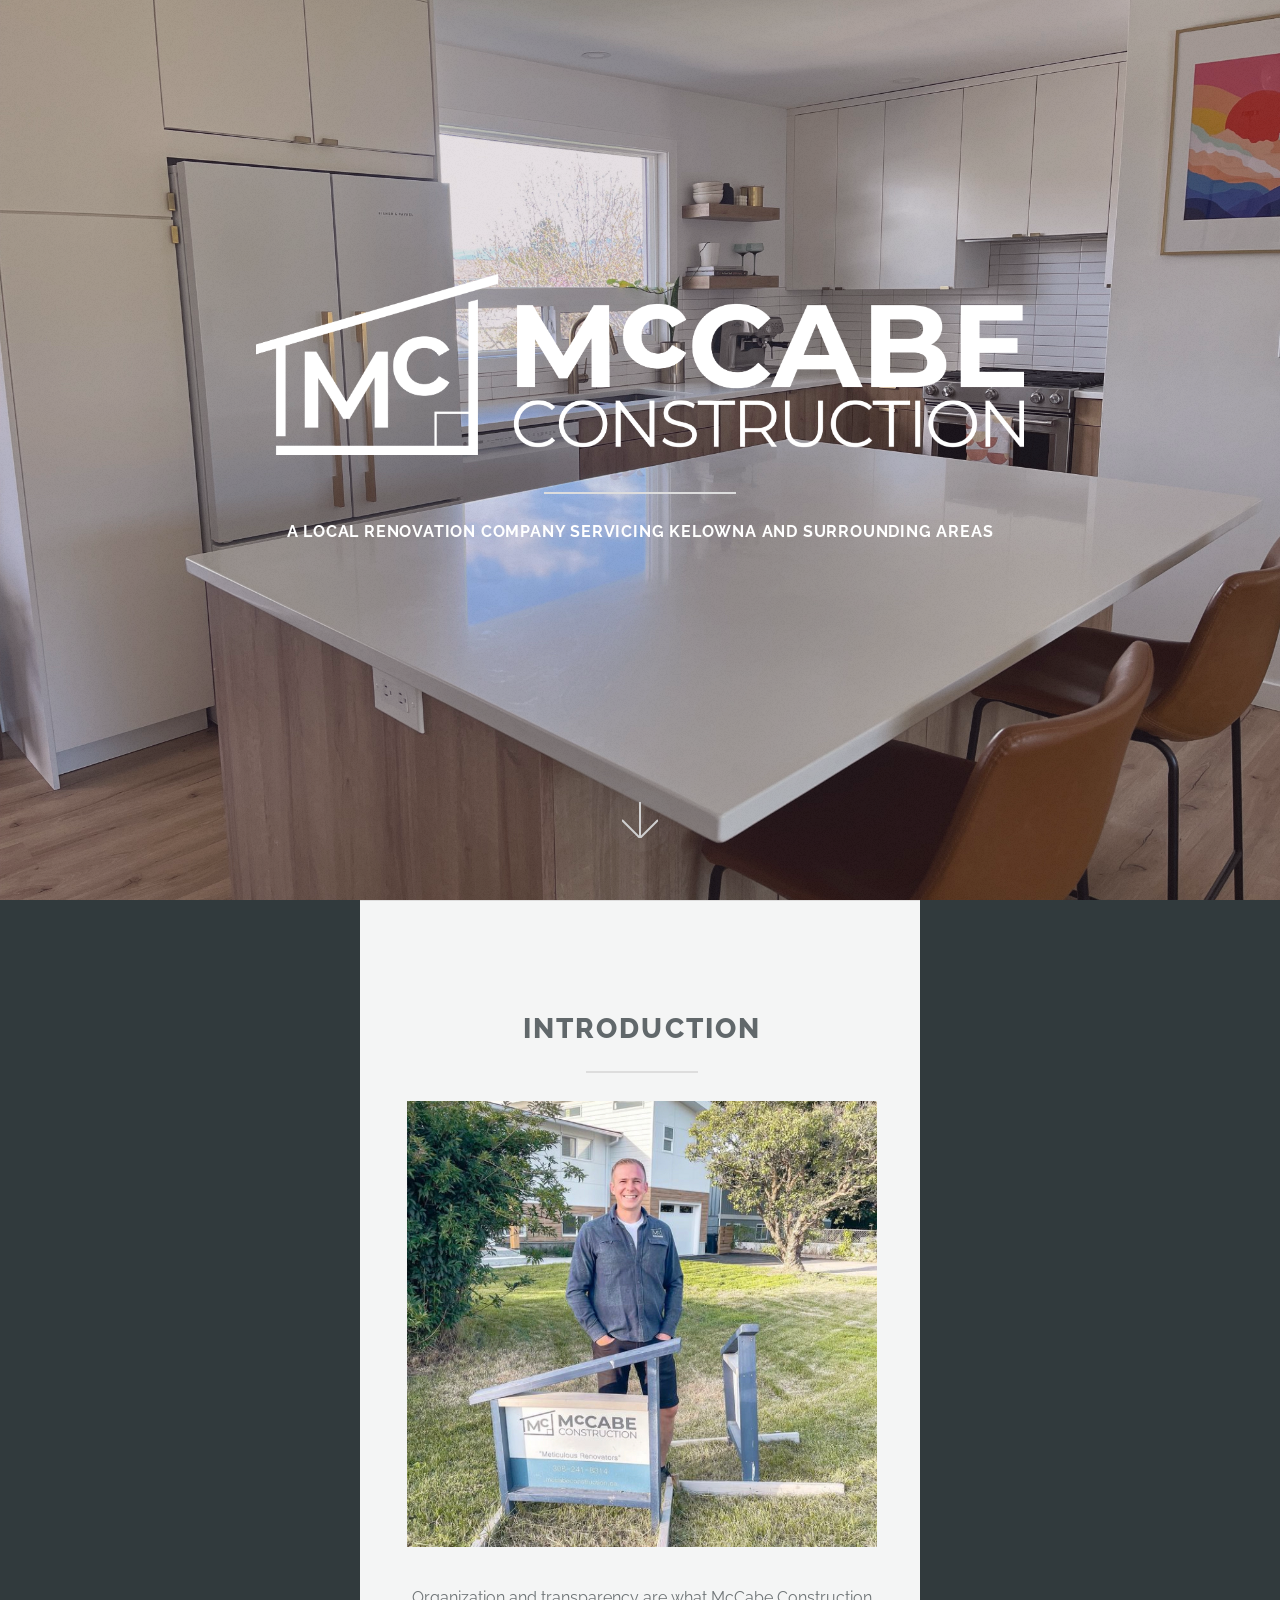
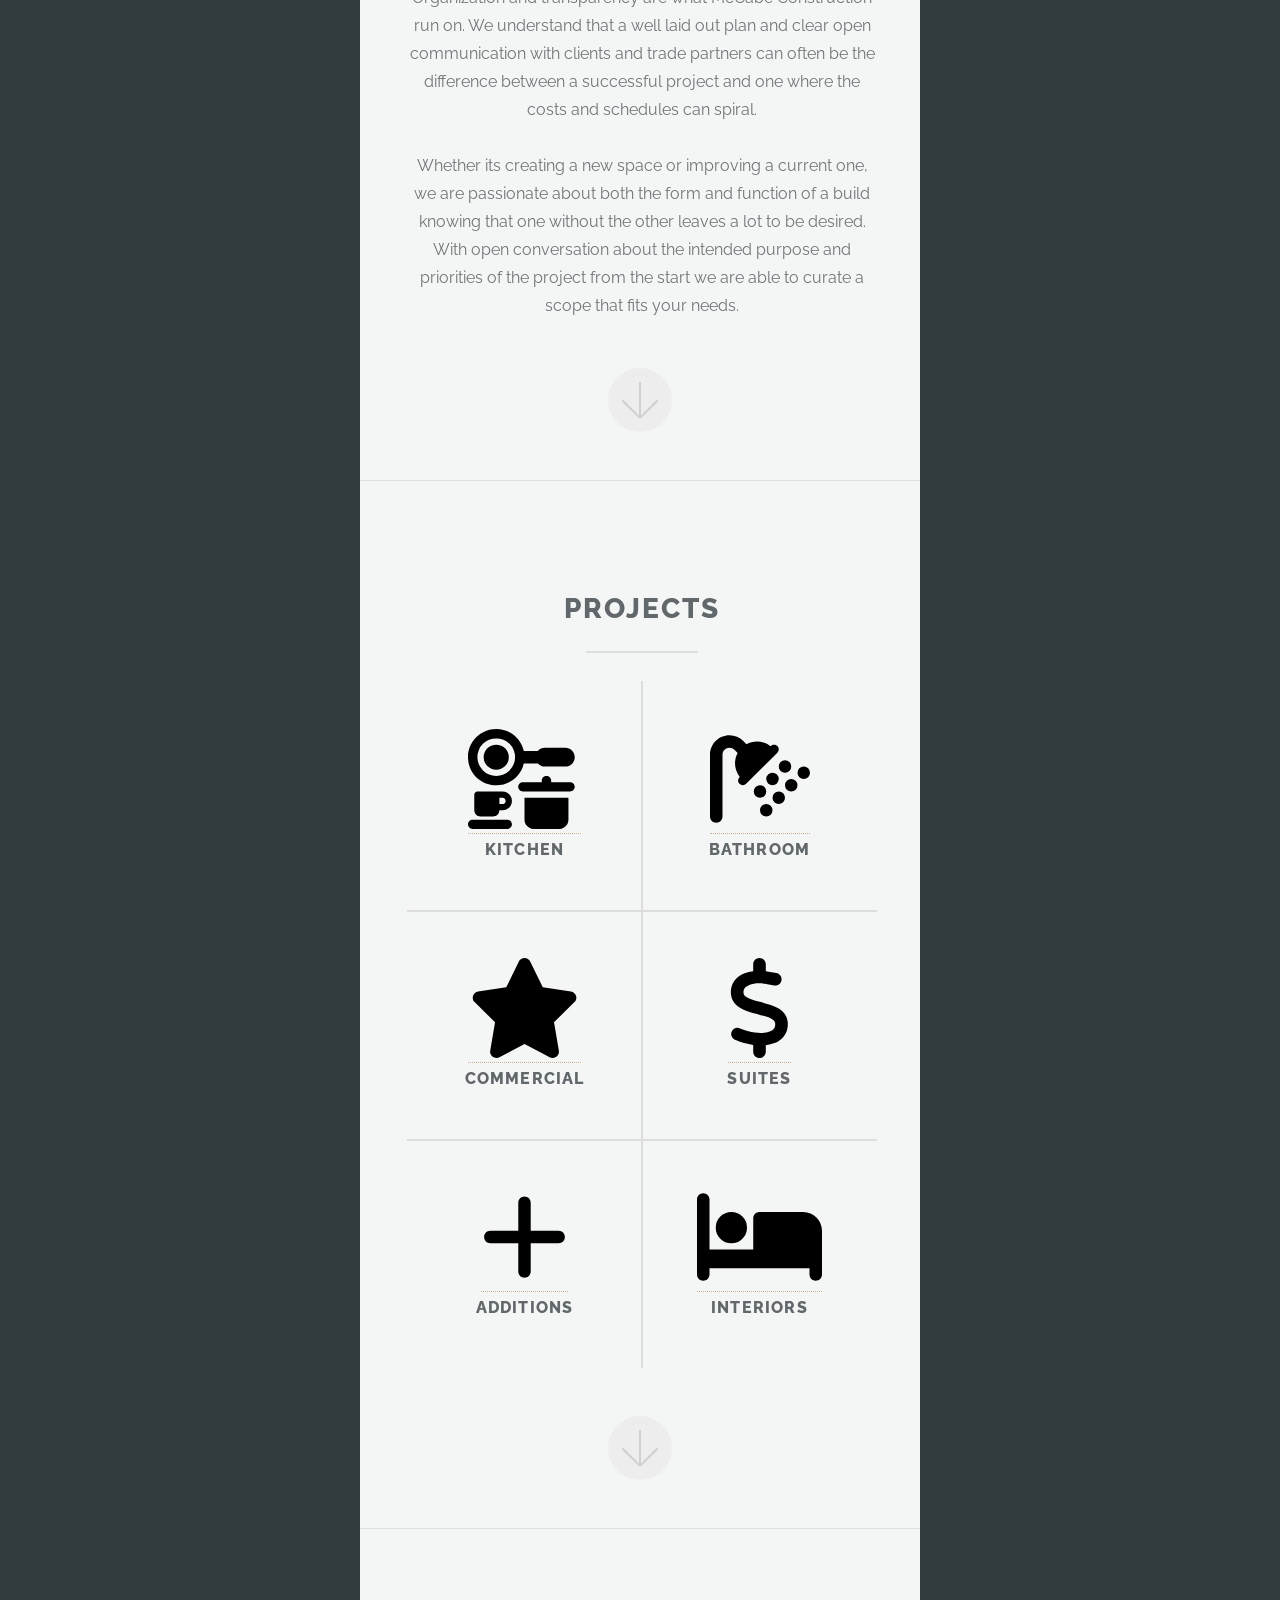
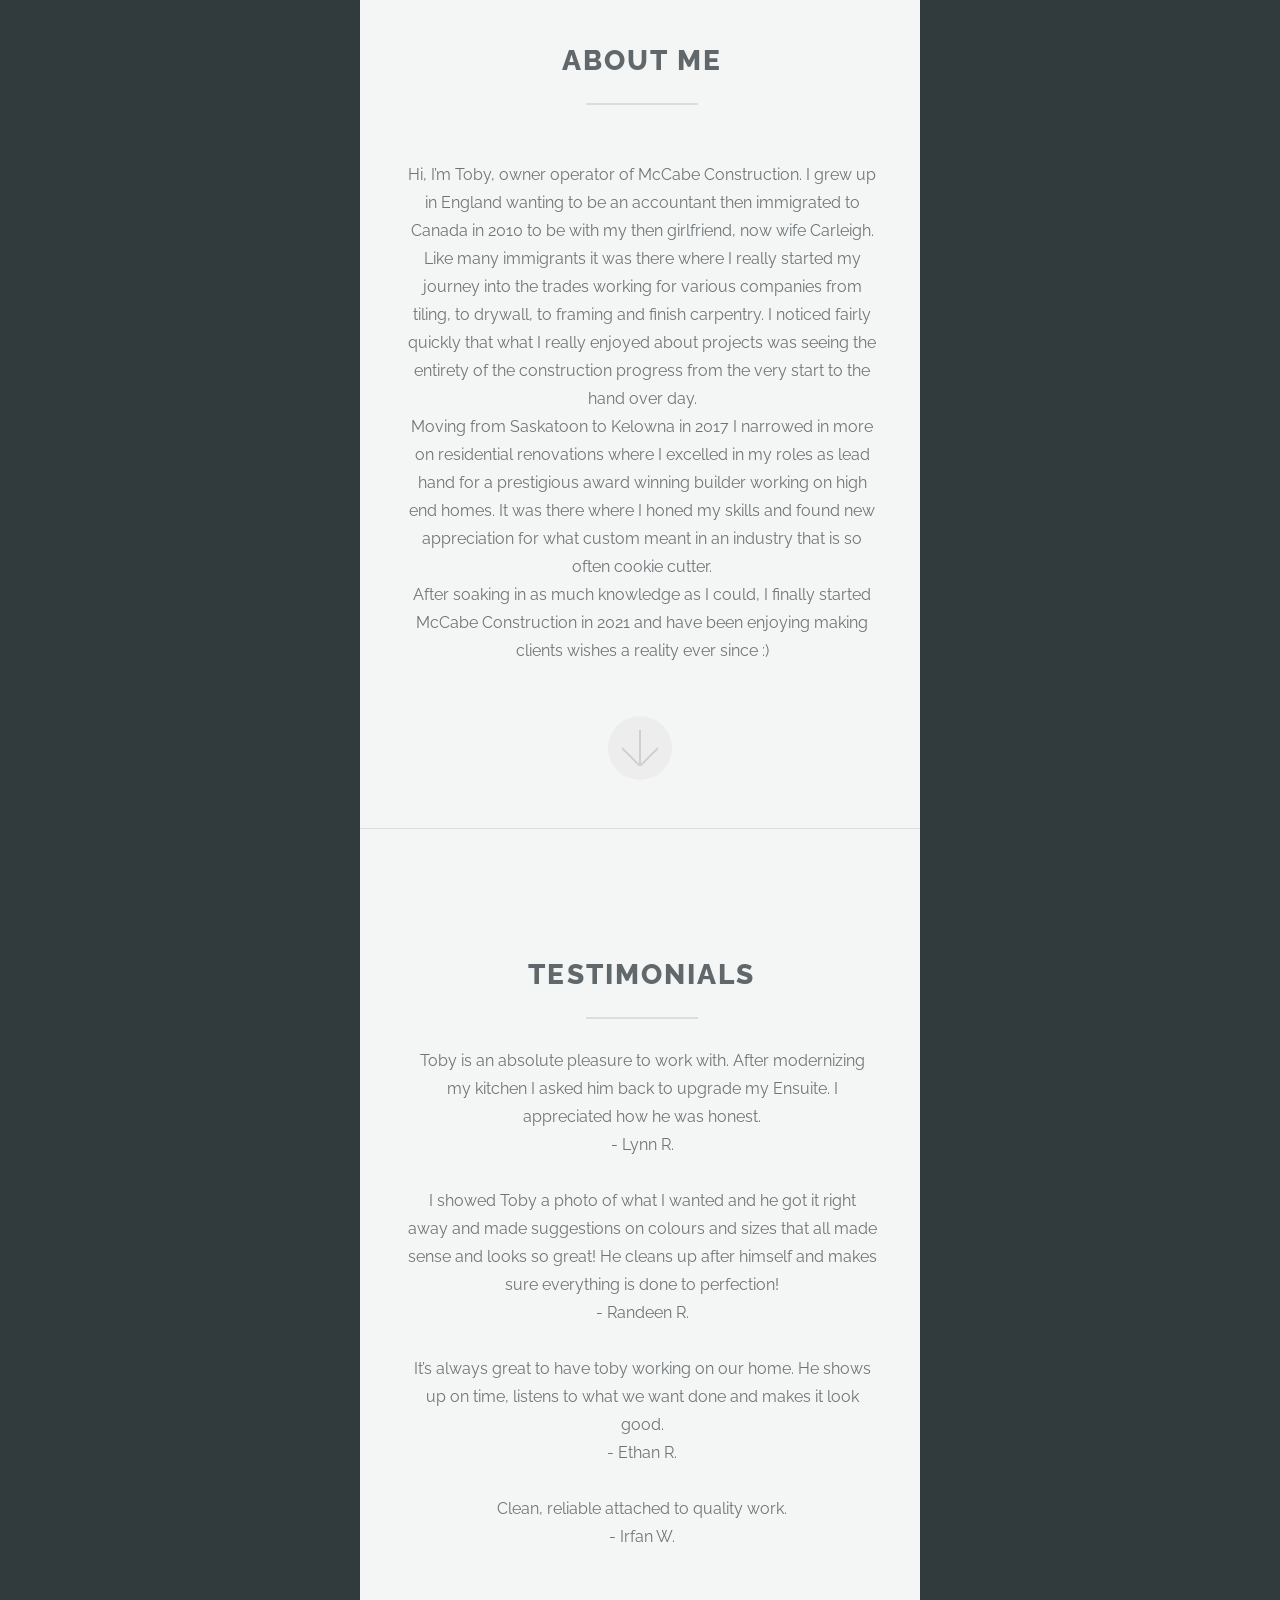
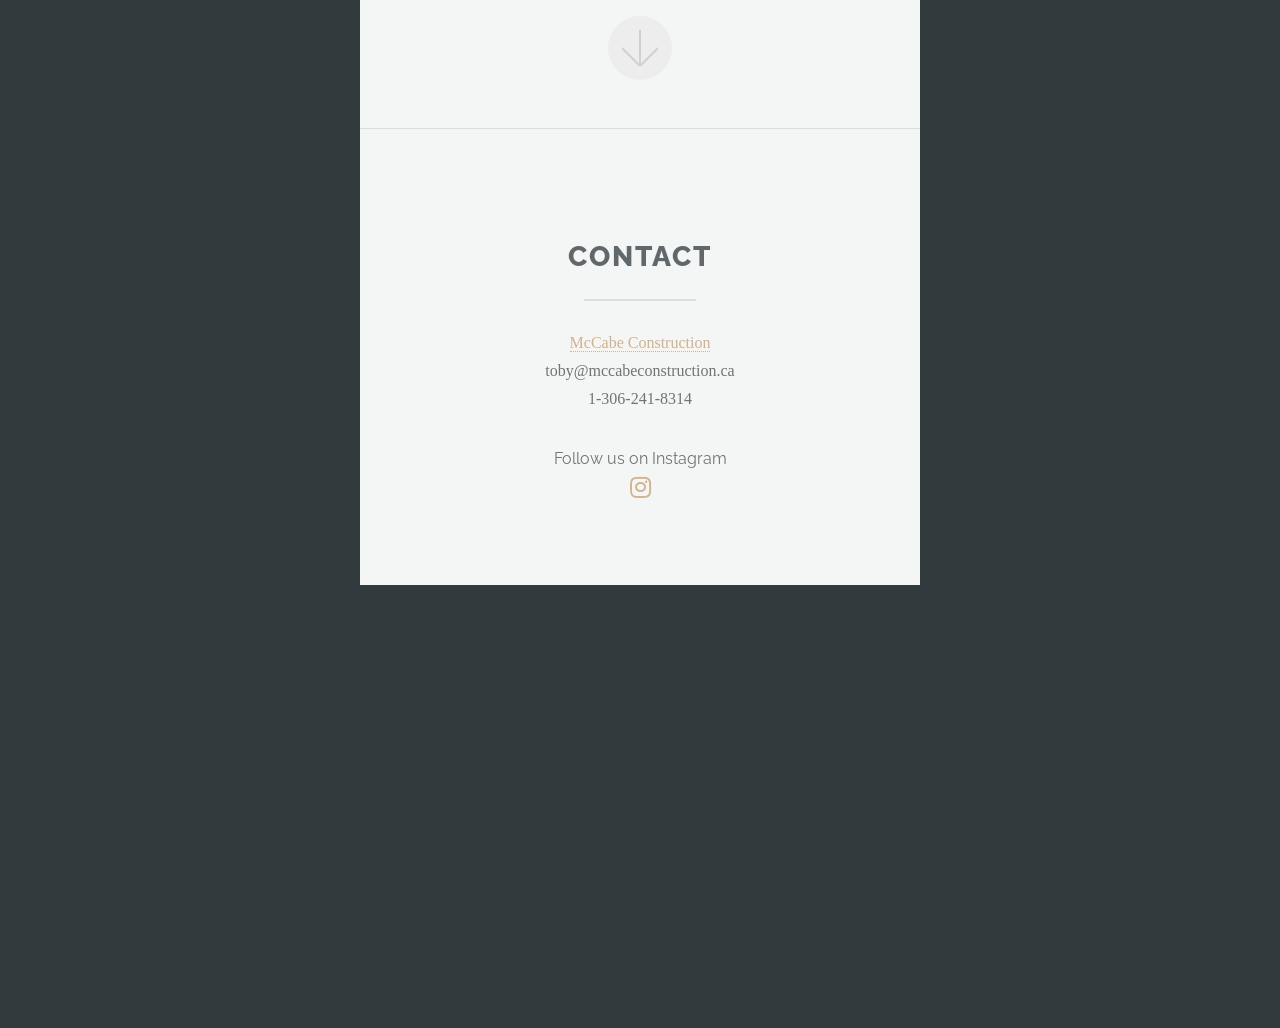
==== commit b9e93e14: "done." ====
--- a/index.html
+++ b/index.html
@@ -14,7 +14,6 @@
 					<h1>
 					<img width=60% src="images/mccabeConstruction.png">
 					</h1>
-					<h2 style="color:red;background:black">Website Currently Under Construction</h2>
 					<p>A local renovation company servicing Kelowna and surrounding areas</p>
 				</header>
 			</section>
